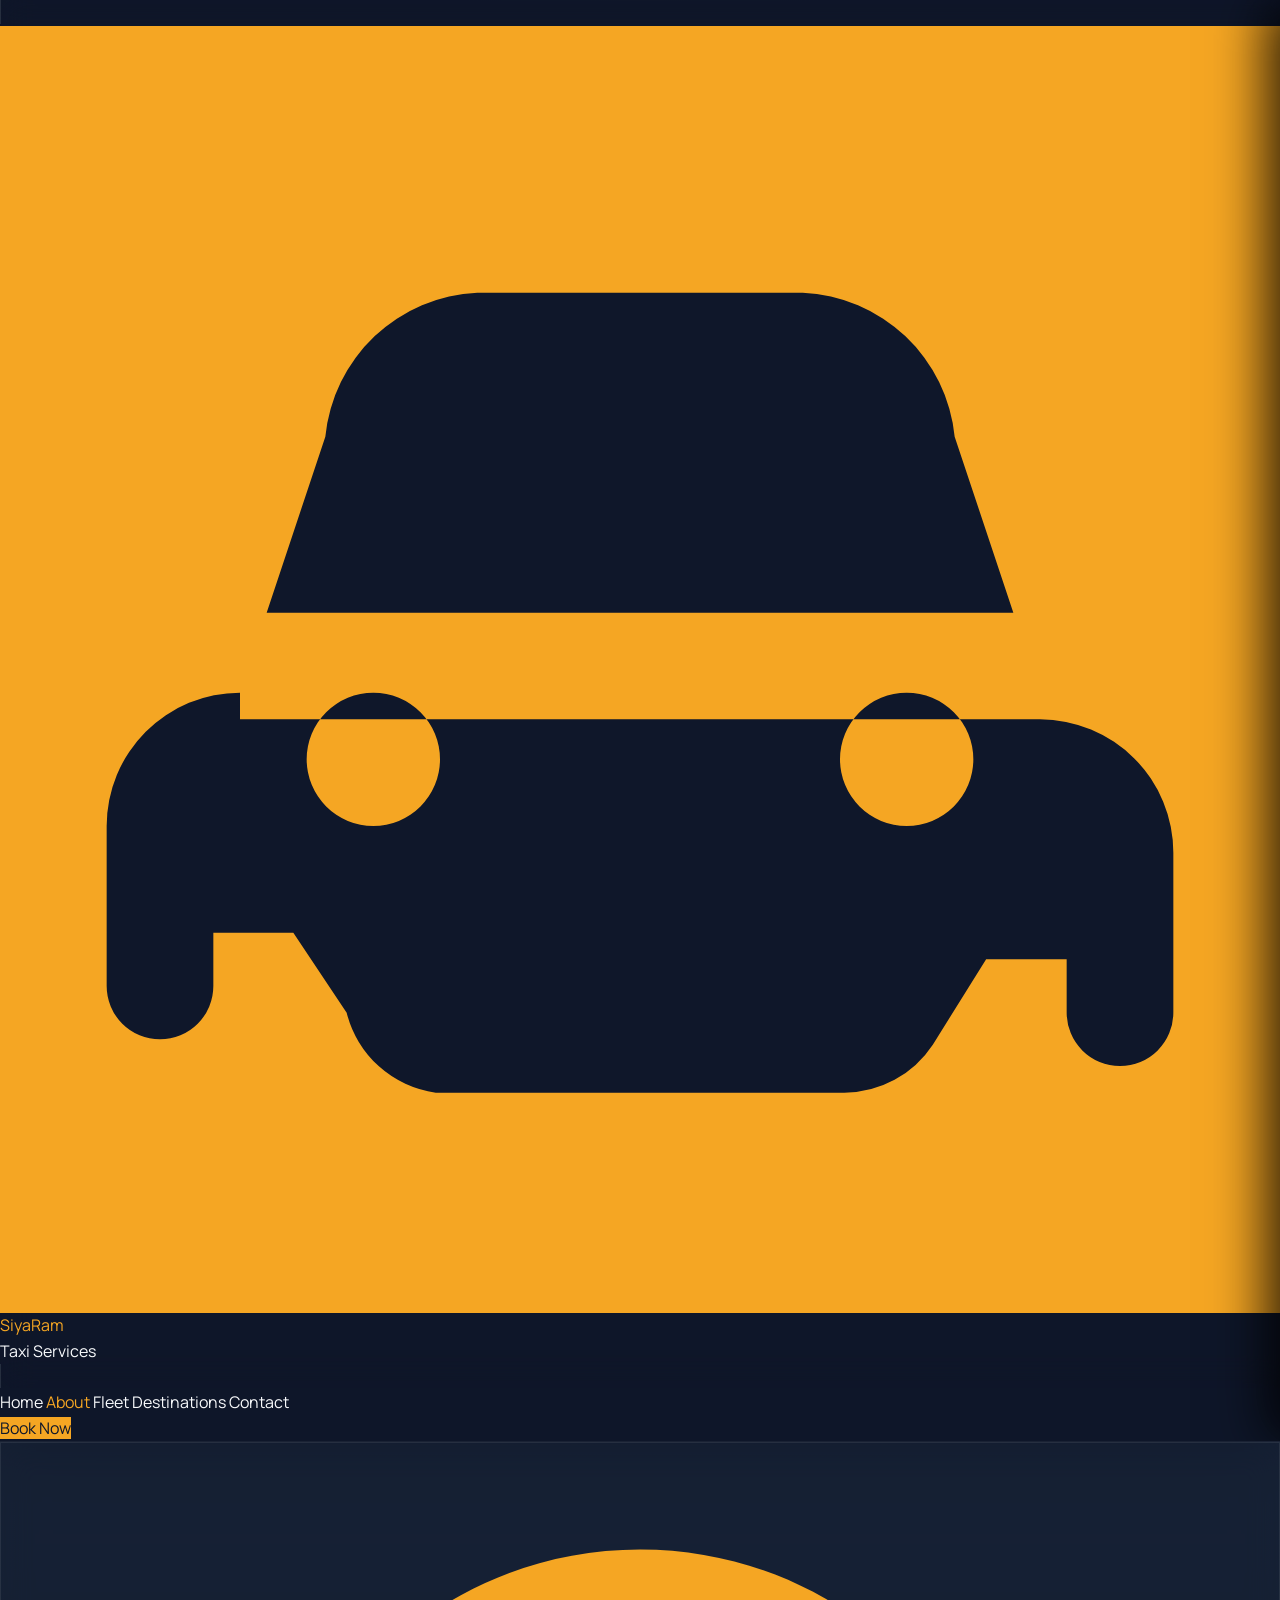
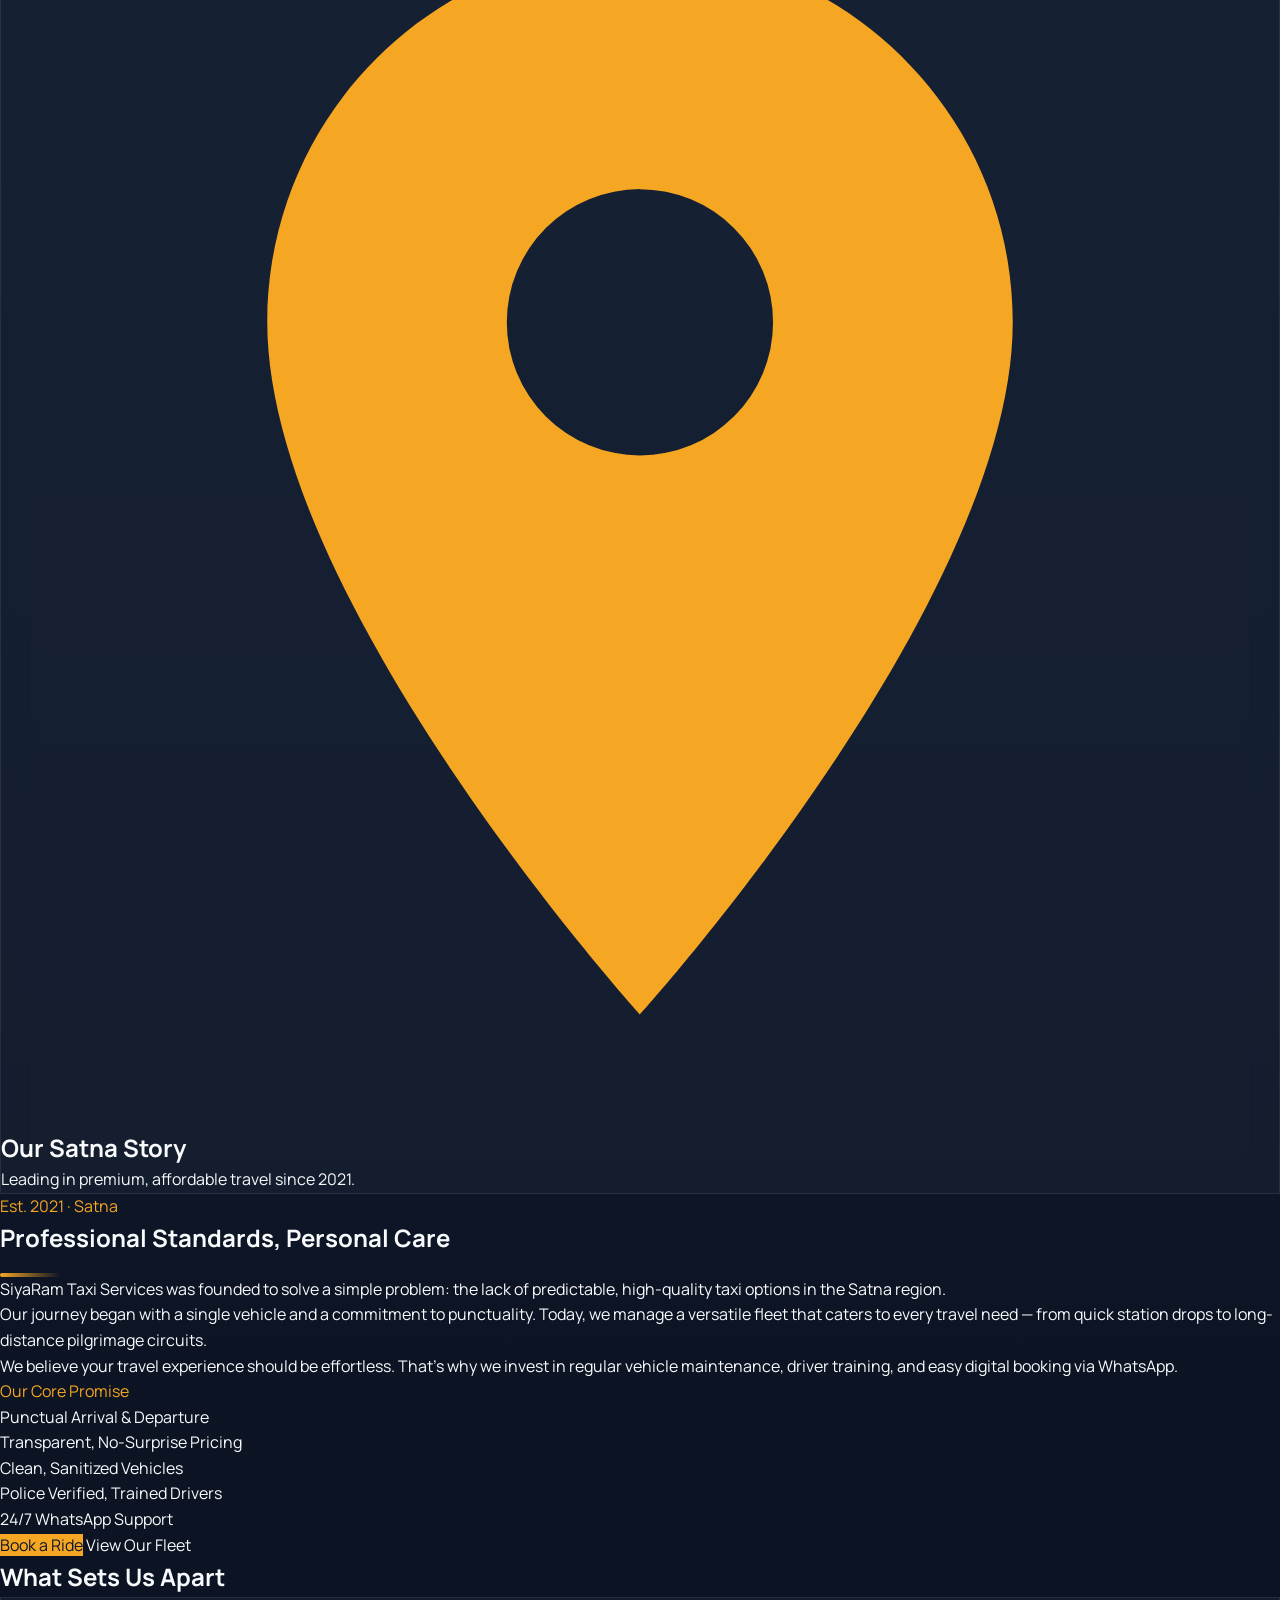
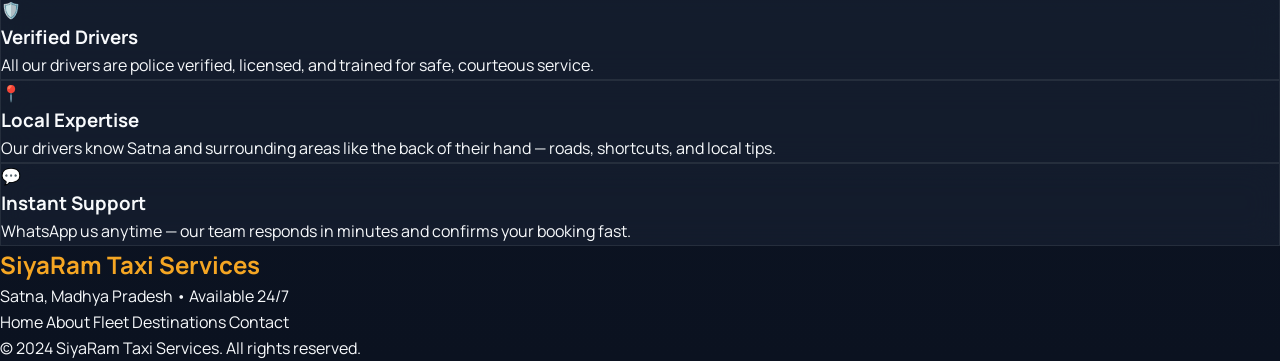
==== about.html @ 7bd914b7 "Update website" ====
<!DOCTYPE html>
<html lang="en">
<head>
  <meta charset="UTF-8">
  <meta name="viewport" content="width=device-width, initial-scale=1.0">
  <title>About Us | SiyaRam Taxi Services Satna</title>
  <meta name="description" content="Learn more about SiyaRam Taxi Services, providing premium and reliable road travel in Satna, MP since 2021.">

  <link rel="preconnect" href="https://fonts.googleapis.com">
  <link rel="preconnect" href="https://fonts.gstatic.com" crossorigin>
  <link href="https://fonts.googleapis.com/css2?family=Manrope:wght@400;500;600;700;800&family=Plus+Jakarta+Sans:wght@500;700;800&display=swap" rel="stylesheet">
  <link rel="stylesheet" href="https://unpkg.com/aos@2.3.4/dist/aos.css">
  <link rel="stylesheet" href="style.css">

  <script>
    window.tailwindConfig = {
      theme: {
        extend: {
          colors: { brand: '#F5A623', brandHover: '#E08B10', ink: '#0F172A', card: '#1E293B', mist: '#F8FAFC' },
          fontFamily: { heading: ['Plus Jakarta Sans', 'sans-serif'], body: ['Manrope', 'sans-serif'] }
        }
      }
    };
  </script>
  <script src="https://cdn.tailwindcss.com"></script>
  <script>tailwind.config = window.tailwindConfig;</script>
</head>
<body class="font-body selection:bg-brand selection:text-ink bg-ink text-mist">

  <!-- ═══ NAVBAR ═══ -->
  <header id="navbar" class="fixed inset-x-0 top-0 z-50 transition-all duration-300 nav-solid">
    <div class="mx-auto flex max-w-7xl items-center justify-between px-4 py-3 sm:px-6 lg:px-8">
      <a href="index.html" class="glass flex items-center gap-3 rounded-full px-4 py-2">
        <div class="flex h-9 w-9 items-center justify-center rounded-full bg-brand text-ink shadow-lg shadow-brand/30">
          <svg class="h-5 w-5" viewBox="0 0 24 24" fill="currentColor"><path d="M5 11h14l-1.1-3.3A3 3 0 0 0 15.05 5H8.95A3 3 0 0 0 6.1 7.7L5 11Zm-.5 1.5A2.5 2.5 0 0 0 2 15v3a1 1 0 1 0 2 0v-1h1.5l1 1.5A2 2 0 0 0 8.17 20h7.66a2 2 0 0 0 1.66-.9l1-1.6H20v1a1 1 0 1 0 2 0v-3a2.5 2.5 0 0 0-2.5-2.5h-15ZM7 15a1.25 1.25 0 1 1 0-2.5A1.25 1.25 0 0 1 7 15Zm10 0a1.25 1.25 0 1 1 0-2.5A1.25 1.25 0 0 1 17 15Z"/></svg>
        </div>
        <div>
          <p class="font-heading text-sm font-extrabold uppercase tracking-[0.24em] text-brand">SiyaRam</p>
          <p class="text-[10px] text-slate-300">Taxi Services</p>
        </div>
      </a>

      <nav class="hidden lg:flex flex-1 justify-center items-center gap-6 text-sm font-medium text-slate-200">
        <a href="index.html" class="transition hover:text-brand">Home</a>
        <a href="about.html" class="text-brand font-semibold">About</a>
        <a href="fleet.html" class="transition hover:text-brand">Fleet</a>
        <a href="destinations.html" class="transition hover:text-brand">Destinations</a>
        <a href="contact.html" class="transition hover:text-brand">Contact</a>
      </nav>

      <div class="hidden lg:flex shrink-0">
        <a href="https://api.whatsapp.com/send?phone=7999515625" target="_blank" rel="noreferrer" class="rounded-full bg-brand px-5 py-2.5 font-bold text-ink transition hover:scale-105 hover:bg-amber-400">Book Now</a>
      </div>

      <button id="menu-toggle" class="glass inline-flex h-11 w-11 items-center justify-center rounded-full text-mist lg:hidden" aria-label="Open menu">
        <svg class="h-5 w-5" viewBox="0 0 24 24" fill="none" stroke="currentColor" stroke-width="2"><path stroke-linecap="round" d="M4 7h16M4 12h16M4 17h16"/></svg>
      </button>
    </div>

    <div id="mobile-menu-backdrop" class="pointer-events-none fixed inset-0 z-40 bg-slate-950/60 opacity-0 transition-opacity duration-300"></div>
    <aside id="mobile-menu" class="glass fixed right-0 top-0 z-50 flex h-full w-4/5 max-w-xs flex-col translate-x-full border-l border-white/10 p-6 transition-transform duration-300 text-mist">
      <div class="mb-8 flex items-center justify-between">
        <p class="font-heading text-lg font-extrabold text-brand">SiyaRam Taxi</p>
        <button id="menu-close" class="rounded-full border border-white/10 p-2 text-slate-200 hover:bg-white/10 transition">
          <svg class="h-5 w-5" viewBox="0 0 24 24" fill="none" stroke="currentColor" stroke-width="2"><path stroke-linecap="round" d="M6 6l12 12M18 6L6 18"/></svg>
        </button>
      </div>
      <div class="flex flex-col flex-grow gap-1">
        <a class="mobile-link" href="index.html">Home</a>
        <a class="mobile-link" href="about.html">About</a>
        <a class="mobile-link" href="fleet.html">Fleet</a>
        <a class="mobile-link" href="destinations.html">Destinations</a>
        <a class="mobile-link" href="contact.html">Contact</a>
      </div>
      <a href="contact.html" class="mt-6 block w-full rounded-full bg-brand py-4 text-center font-bold text-ink hover:bg-amber-400 transition">Book Your Ride</a>
    </aside>
  </header>

  <main class="pt-20 sm:pt-24 min-h-screen">

    <!-- ═══ ABOUT HERO ═══ -->
    <section class="mx-auto max-w-7xl px-5 py-12 sm:py-20 sm:px-6 lg:px-8">
      <div class="grid items-center gap-10 sm:gap-16 lg:gap-20 lg:grid-cols-2">

        <div data-aos="fade-right">
          <div class="glass relative rounded-2xl sm:rounded-[3rem] p-3 sm:p-4">
            <div class="rounded-xl sm:rounded-[2.5rem] overflow-hidden bg-slate-800/50 aspect-[4/3] relative">
              <img
                src="https://images.unsplash.com/photo-1449965408869-eaa3f722e40d?auto=format&fit=crop&q=80&w=1200"
                alt="SiyaRam Taxi driver on the road"
                class="absolute inset-0 h-full w-full object-cover"
                onerror="this.style.display='none'"
              >
              <div class="absolute inset-0 bg-gradient-to-t from-slate-900/80 via-slate-900/30 to-transparent"></div>
              <div class="absolute bottom-0 left-0 right-0 p-6 sm:p-10">
                <div class="mb-4 inline-flex h-12 w-12 sm:h-16 sm:w-16 items-center justify-center rounded-2xl bg-brand/20 text-brand backdrop-blur-sm border border-brand/30">
                  <svg class="h-6 w-6 sm:h-9 sm:w-9" fill="currentColor" viewBox="0 0 24 24"><path d="M12 2C8.13 2 5 5.13 5 9c0 5.25 7 13 7 13s7-7.75 7-13c0-3.87-3.13-7-7-7zm0 9.5a2.5 2.5 0 1 1 0-5 2.5 2.5 0 0 1 0 5z"/></svg>
                </div>
                <h1 class="font-heading text-2xl sm:text-3xl font-extrabold text-white mb-2">Our Satna Story</h1>
                <p class="text-slate-300 text-sm sm:text-base">Leading in premium, affordable travel since 2021.</p>
              </div>
            </div>
          </div>
        </div>

        <div data-aos="fade-left">
          <p class="text-brand font-bold uppercase tracking-[0.3em] text-xs mb-3">Est. 2021 · Satna</p>
          <h2 class="section-title font-heading text-2xl sm:text-4xl lg:text-5xl font-extrabold leading-tight text-mist">Professional Standards, Personal Care</h2>
          <div class="mt-5 sm:mt-8 space-y-4 text-slate-300 text-sm sm:text-base leading-relaxed">
            <p>SiyaRam Taxi Services was founded to solve a simple problem: the lack of predictable, high-quality taxi options in the Satna region.</p>
            <p>Our journey began with a single vehicle and a commitment to punctuality. Today, we manage a versatile fleet that caters to every travel need — from quick station drops to long-distance pilgrimage circuits.</p>
            <p>We believe your travel experience should be effortless. That's why we invest in regular vehicle maintenance, driver training, and easy digital booking via WhatsApp.</p>
          </div>
          <div class="mt-8 sm:mt-10 p-5 sm:p-8 rounded-2xl sm:rounded-[2rem] bg-slate-800/60 border border-white/5">
            <p class="text-brand font-bold uppercase tracking-widest text-xs sm:text-sm mb-4">Our Core Promise</p>
            <ul class="space-y-3 text-sm sm:text-base">
              <li class="flex items-center gap-3"><span class="h-2 w-2 rounded-full bg-brand shrink-0"></span> Punctual Arrival &amp; Departure</li>
              <li class="flex items-center gap-3"><span class="h-2 w-2 rounded-full bg-brand shrink-0"></span> Transparent, No-Surprise Pricing</li>
              <li class="flex items-center gap-3"><span class="h-2 w-2 rounded-full bg-brand shrink-0"></span> Clean, Sanitized Vehicles</li>
              <li class="flex items-center gap-3"><span class="h-2 w-2 rounded-full bg-brand shrink-0"></span> Police Verified, Trained Drivers</li>
              <li class="flex items-center gap-3"><span class="h-2 w-2 rounded-full bg-brand shrink-0"></span> 24/7 WhatsApp Support</li>
            </ul>
          </div>
          <div class="mt-8 flex flex-col sm:flex-row gap-3">
            <a href="contact.html" class="inline-flex items-center justify-center rounded-full bg-brand px-8 py-4 font-bold text-ink transition hover:scale-105 hover:bg-amber-400">Book a Ride</a>
            <a href="fleet.html" class="inline-flex items-center justify-center rounded-full border border-white/20 bg-white/5 px-8 py-4 font-bold text-mist transition hover:bg-white/10">View Our Fleet</a>
          </div>
        </div>

      </div>
    </section>

    <!-- ═══ VALUES ═══ -->
    <section class="mx-auto max-w-7xl px-5 py-10 sm:py-16 sm:px-6 lg:px-8 border-t border-white/5">
      <div class="text-center mb-10 sm:mb-14" data-aos="fade-up">
        <h2 class="font-heading text-2xl sm:text-4xl font-extrabold text-mist">What Sets Us Apart</h2>
      </div>
      <div class="grid gap-5 sm:gap-8 sm:grid-cols-2 lg:grid-cols-3">
        <div class="glass p-6 sm:p-8 rounded-2xl border border-white/5 hover-glow" data-aos="fade-up">
          <div class="text-3xl mb-4">🛡️</div>
          <h3 class="text-lg sm:text-xl font-bold text-mist mb-2">Verified Drivers</h3>
          <p class="text-slate-400 text-sm sm:text-base leading-relaxed">All our drivers are police verified, licensed, and trained for safe, courteous service.</p>
        </div>
        <div class="glass p-6 sm:p-8 rounded-2xl border border-white/5 hover-glow" data-aos="fade-up" data-aos-delay="100">
          <div class="text-3xl mb-4">📍</div>
          <h3 class="text-lg sm:text-xl font-bold text-mist mb-2">Local Expertise</h3>
          <p class="text-slate-400 text-sm sm:text-base leading-relaxed">Our drivers know Satna and surrounding areas like the back of their hand — roads, shortcuts, and local tips.</p>
        </div>
        <div class="glass p-6 sm:p-8 rounded-2xl border border-white/5 hover-glow" data-aos="fade-up" data-aos-delay="200">
          <div class="text-3xl mb-4">💬</div>
          <h3 class="text-lg sm:text-xl font-bold text-mist mb-2">Instant Support</h3>
          <p class="text-slate-400 text-sm sm:text-base leading-relaxed">WhatsApp us anytime — our team responds in minutes and confirms your booking fast.</p>
        </div>
      </div>
    </section>

  </main>

  <footer class="border-t border-white/5 bg-slate-950/80 py-10 sm:py-16 text-center px-5">
    <h2 class="font-heading text-xl sm:text-2xl font-extrabold text-brand mb-3">SiyaRam Taxi Services</h2>
    <p class="text-slate-500 text-xs sm:text-sm mb-6">Satna, Madhya Pradesh &bull; Available 24/7</p>
    <div class="flex flex-wrap justify-center gap-5 sm:gap-8 text-sm mb-6">
      <a href="index.html" class="text-slate-400 hover:text-white transition">Home</a>
      <a href="about.html" class="text-slate-400 hover:text-white transition">About</a>
      <a href="fleet.html" class="text-slate-400 hover:text-white transition">Fleet</a>
      <a href="destinations.html" class="text-slate-400 hover:text-white transition">Destinations</a>
      <a href="contact.html" class="text-slate-400 hover:text-white transition">Contact</a>
    </div>
    <p class="text-slate-600 text-xs">&copy; 2024 SiyaRam Taxi Services. All rights reserved.</p>
  </footer>

  <script src="https://unpkg.com/aos@2.3.4/dist/aos.js"></script>
  <script src="script.js"></script>
</body>
</html>
---- style.css ----
/*============================================================
  SiyaRam Taxi Services – Modern Premium Design System
  ✦ Glassmorphism · Gradients · Micro-animations
  ✦ Fully responsive: 1024 / 768 / 480 breakpoints
============================================================*/

/* ── Design Tokens ─────────────────────────────────────── */
:root {
  --brand: #f5a623;
  --brand-hover: #e08b10;
  --brand-glow: rgba(245, 166, 35, 0.25);
  --ink: #0f172a;
  --ink-light: #1e293b;
  --mist: #f8fafc;
  --slate-200: #e2e8f0;
  --slate-300: #cbd5e1;
  --slate-400: #94a3b8;
  --slate-500: #64748b;
  --slate-600: #475569;
  --slate-800: #1e293b;
  --slate-900: #0f172a;
  --slate-950: #020617;
  --emerald-400: #34d399;
  --emerald-500: #10b981;
  --font-heading: 'Plus Jakarta Sans', 'Inter', sans-serif;
  --font-body: 'Manrope', 'Inter', sans-serif;
  --radius-sm: 1rem;
  --radius-md: 1.5rem;
  --radius-lg: 2rem;
  --radius-xl: 2.5rem;
  --radius-2xl: 3rem;
  --radius-full: 9999px;
  --shadow-glow: 0 18px 45px rgba(245, 166, 35, 0.24);
  --transition: 0.3s cubic-bezier(0.4, 0, 0.2, 1);
}

/* ── Global Reset ──────────────────────────────────────── */
*, *::before, *::after { box-sizing: border-box; margin: 0; padding: 0; }

html { scroll-behavior: smooth; }

body {
  font-family: var(--font-body);
  background: var(--ink);
  background: radial-gradient(circle at top, rgba(245,166,35,.08), transparent 25%),
              linear-gradient(180deg, #0f172a 0%, #111c31 40%, #0b1220 100%);
  color: var(--mist);
  overflow-x: hidden;
  width: 100%;
  line-height: 1.6;
  -webkit-font-smoothing: antialiased;
  -moz-osx-font-smoothing: grayscale;
}

a { text-decoration: none; color: inherit; }
img { max-width: 100%; height: auto; }

/* ── Selection ─────────────────────────────────────────── */
::selection { background: var(--brand); color: var(--ink); }

/* ── Scrollbar ─────────────────────────────────────────── */
::-webkit-scrollbar { width: 8px; }
::-webkit-scrollbar-track { background: var(--ink); }
::-webkit-scrollbar-thumb { background: var(--ink-light); border-radius: 4px; }
::-webkit-scrollbar-thumb:hover { background: #334155; }

/* ── Glass Utility ─────────────────────────────────────── */
.glass {
  background: rgba(30, 41, 59, 0.45);
  backdrop-filter: blur(16px);
  -webkit-backdrop-filter: blur(16px);
  border: 1px solid rgba(255, 255, 255, 0.08);
}

/* ── Navbar ────────────────────────────────────────────── */
.nav-solid {
  background: rgba(15, 23, 42, 0.95) !important;
  box-shadow: 0 10px 40px -10px rgba(2, 6, 23, 0.6);
  backdrop-filter: blur(20px);
  border-bottom: 1px solid rgba(255,255,255,0.05);
}

/* ── Road SVG Overlay (Hero) ───────────────────────────── */
.road-overlay {
  position: absolute;
  inset: 0;
  opacity: 0.12;
  background: url("data:image/svg+xml,%3Csvg xmlns='http://www.w3.org/2000/svg' viewBox='0 0 1440 900'%3E%3Cpath d='M580 0h280l240 900H340L580 0Z' fill='%231e293b'/%3E%3Cpath d='M705 0h30v70h-30Zm0 120h30v70h-30Zm0 120h30v70h-30Zm0 120h30v70h-30Zm0 120h30v70h-30Zm0 120h30v70h-30Zm0 120h30v70h-30Z' fill='%23f5a623' fill-opacity='0.6'/%3E%3C/svg%3E");
  background-size: cover;
  background-position: center;
  pointer-events: none;
  z-index: 0;
}

/* ── Section Title Underline ───────────────────────────── */
.section-title::after {
  content: '';
  display: block;
  width: 60px;
  height: 4px;
  margin-top: 15px;
  border-radius: var(--radius-full);
  background: linear-gradient(90deg, var(--brand), transparent);
}

/* ── Hover Glow Card Effect ────────────────────────────── */
.hover-glow {
  transition: all 0.4s cubic-bezier(0.4, 0, 0.2, 1);
}
.hover-glow:hover {
  transform: translateY(-8px);
  box-shadow: 0 20px 40px -10px rgba(245, 166, 35, 0.15);
  border-color: rgba(245, 166, 35, 0.3);
}

/* ── Typewriter Cursor ─────────────────────────────────── */
.type-cursor::after {
  content: '';
  display: inline-block;
  width: 3px;
  height: 1em;
  margin-left: 6px;
  background-color: var(--brand);
  animation: blink 1s step-end infinite;
  vertical-align: middle;
}
@keyframes blink { from, to { opacity: 1; } 50% { opacity: 0; } }

/* ── Car SVG ───────────────────────────────────────────── */
.car-svg { filter: drop-shadow(0 20px 30px rgba(0,0,0,0.5)); }
.car-body { fill: var(--brand); }

/* ── Form – Floating Labels ───────────────────────────── */
.floating-label input:focus + label,
.floating-label input:not(:placeholder-shown) + label,
.floating-label textarea:focus + label,
.floating-label textarea:not(:placeholder-shown) + label {
  transform: translateY(-1.6rem) scale(.9);
  color: var(--brand);
}
.floating-label label {
  transition: all var(--transition);
  transform-origin: left;
}

/* ── Utility Overrides (Tailwind compat) ───────────────── */
.bg-brand { background-color: var(--brand) !important; }
.text-brand { color: var(--brand) !important; }
.border-brand { border-color: var(--brand) !important; }
.text-ink { color: var(--ink) !important; }

/* ── Mobile Menu ───────────────────────────────────────── */
#mobile-menu {
  position: fixed !important;
  top: 0 !important;
  right: 0 !important;
  bottom: 0 !important;
  z-index: 100 !important;
  background: var(--ink) !important;
  backdrop-filter: blur(20px);
  box-shadow: -15px 0 50px rgba(0, 0, 0, 0.8);
  overflow-y: auto;
  display: flex;
  flex-direction: column;
  width: 80%;
  max-width: 20rem;
  transform: translateX(100%);
  transition: transform 0.3s cubic-bezier(0.4, 0, 0.2, 1) !important;
}

#menu-toggle {
  background: var(--brand) !important;
  color: var(--ink) !important;
  box-shadow: 0 4px 15px var(--brand-glow) !important;
  border: none !important;
  align-items: center;
  justify-content: center;
}

@media (min-width: 1024px) {
  #menu-toggle {
    display: none !important;
  }
}

.mobile-link {
  transition: all var(--transition);
  padding: 1.25rem 1.25rem;
  margin: 0;
  border-bottom: 1px solid rgba(255, 255, 255, 0.05);
  font-size: 1.125rem;
  font-weight: 700 !important;
  color: var(--mist) !important;
  display: block !important;
  text-decoration: none;
}
.mobile-link:hover,
.mobile-link:active {
  background: rgba(245, 166, 35, 0.1) !important;
  color: var(--brand) !important;
  padding-left: 1.75rem;
}

#mobile-menu:not(.translate-x-full) {
  transform: translateX(0) !important;
}

#mobile-menu-backdrop {
  background: rgba(2, 6, 23, 0.9) !important;
  backdrop-filter: blur(4px);
  z-index: 90 !important;
}

/* ── Pulse Dot Animation ───────────────────────────────── */
@keyframes pulse-dot {
  0%, 100% { opacity: 0.75; transform: scale(1); }
  50% { opacity: 0; transform: scale(2.2); }
}

/* ── Scroll Arrow ──────────────────────────────────────── */
.scroll-arrow { transition: opacity var(--transition); }

/*============================================================
  RESPONSIVE – MOBILE-FIRST FIXES
  Fixes text overflow, padding, typography, layout
============================================================*/

/* ── Tablet & Small Desktop (≤ 1024px) ─────────────────── */
@media (max-width: 1024px) {
  .hero-grid-gap { gap: 2rem !important; }
  .scroll-arrow { display: none !important; }
  #home {
    padding-bottom: 3rem !important;
    height: auto !important;
    min-height: auto !important;
  }
}

/* ── Tablet (≤ 768px) ──────────────────────────────────── */
@media (max-width: 768px) {
  /* ✦ Global text sizing */
  h1 { font-size: 2rem !important; line-height: 1.2 !important; }
  h2 { font-size: 1.75rem !important; line-height: 1.3 !important; }
  h3 { font-size: 1.35rem !important; }

  /* ✦ Hero section */
  .hero-title {
    font-size: 2rem !important;
    line-height: 1.2 !important;
    word-break: break-word;
    overflow-wrap: break-word;
  }

  /* ✦ Fix content overflow */
  section, main, .mx-auto {
    max-width: 100vw !important;
    overflow-x: hidden;
  }

  /* ✦ Stats cards */
  .stats-card {
    padding: 1.5rem 0.75rem !important;
  }
  .stats-card .text-4xl,
  .stats-card .sm\:text-5xl {
    font-size: 1.75rem !important;
    line-height: 2rem !important;
  }

  /* ✦ Section spacing */
  .section-padding {
    padding-top: 3rem !important;
    padding-bottom: 3rem !important;
  }

  /* ✦ Glass panels padding */
  .glass-p-mobile {
    padding: 1.25rem !important;
  }

  /* ✦ Border radius on small screens */
  .rounded-mobile {
    border-radius: var(--radius-lg) !important;
  }

  /* ✦ Prevent horizontal scroll on all containers */
  .max-w-7xl, .max-w-3xl, .max-w-xl, .max-w-2xl {
    max-width: 100% !important;
    padding-left: 1rem !important;
    padding-right: 1rem !important;
  }
}

/* ── Phone (≤ 480px) ───────────────────────────────────── */
@media (max-width: 480px) {
  /* ✦ Smaller headings */
  h1 { font-size: 1.65rem !important; }
  h2 { font-size: 1.5rem !important; }
  h3 { font-size: 1.2rem !important; }

  .hero-title {
    font-size: 1.65rem !important;
    min-height: auto !important;
  }

  /* ✦ Stats */
  .stats-card .text-4xl {
    font-size: 1.5rem !important;
    line-height: 1.8rem !important;
  }
  .stats-card .text-sm {
    font-size: 0.65rem !important;
  }

  /* ✦ Small padding on glass */
  .glass-p-mobile {
    padding: 1rem !important;
  }

  /* ✦ Rounded corners on small */
  .rounded-\[3rem\],
  .rounded-\[3\.5rem\],
  .rounded-\[2\.5rem\],
  .rounded-\[2rem\] {
    border-radius: var(--radius-md) !important;
  }
}

/* ── Ultra-small phone (≤ 360px) ───────────────────────── */
@media (max-width: 360px) {
  h1 { font-size: 1.4rem !important; }
  h2 { font-size: 1.3rem !important; }

  .hero-title {
    font-size: 1.4rem !important;
  }
}

/*============================================================
  ✦ CRITICAL MOBILE OVERFLOW FIX
  Prevents ANY content from going beyond the viewport
============================================================*/
html, body {
  overflow-x: hidden;
  max-width: 100vw;
}

/* Ensure all top-level containers don't overflow */
main, header, footer, section {
  max-width: 100vw;
  overflow-x: hidden;
}

/* Fix for Tailwind px-* classes that can cause overflow on small screens */
@media (max-width: 640px) {
  .px-4 { padding-left: 1rem !important; padding-right: 1rem !important; }
  .px-6 { padding-left: 1rem !important; padding-right: 1rem !important; }
  .px-8 { padding-left: 1rem !important; padding-right: 1rem !important; }
  .px-10 { padding-left: 1.5rem !important; padding-right: 1.5rem !important; }

  /* Fix flex items that may overflow */
  .flex-wrap { flex-wrap: wrap !important; }
  .flex-col { flex-direction: column !important; }

  /* Fix gap on small screens */
  .gap-4 { gap: 0.75rem !important; }
  .gap-6 { gap: 1rem !important; }
  .gap-8 { gap: 1rem !important; }
  .gap-10 { gap: 1.25rem !important; }
  .gap-16 { gap: 1.5rem !important; }
  .gap-20 { gap: 2rem !important; }

  /* Fix padding */
  .p-8 { padding: 1.25rem !important; }
  .p-10 { padding: 1.25rem !important; }
  .p-12 { padding: 1.5rem !important; }
  .lg\:p-20 { padding: 1.5rem !important; }

  /* Fix margin */
  .mx-4 { margin-left: 0.75rem !important; margin-right: 0.75rem !important; }
  .mt-24 { margin-top: 3rem !important; }
  .mt-20 { margin-top: 2rem !important; }
  .mb-20 { margin-bottom: 2rem !important; }
  .mb-16 { margin-bottom: 2rem !important; }

  /* Fix text sizing */
  .text-xl { font-size: 1rem !important; }
  .text-lg { font-size: 0.95rem !important; }
  .text-2xl { font-size: 1.25rem !important; }
  .text-3xl { font-size: 1.5rem !important; }

  .sm\:text-5xl,
  .sm\:text-6xl,
  .xl\:text-7xl {
    font-size: 1.65rem !important;
    line-height: 1.2 !important;
  }

  /* Fix the "Reliable · Safe · Affordable" tagline */
  .tracking-widest {
    letter-spacing: 0.05em !important;
    flex-wrap: wrap !important;
  }

  /* CTA buttons full width on mobile */
  .sm\:w-auto {
    width: 100% !important;
  }

  /* Footer */
  footer { padding: 3rem 1rem !important; }
  footer .flex-wrap { gap: 1.25rem !important; }

  /* Sections with py-24 */
  .py-24 { padding-top: 3rem !important; padding-bottom: 3rem !important; }
  .py-20 { padding-top: 2.5rem !important; padding-bottom: 2.5rem !important; }

  /* Grid adjustments */
  .grid-cols-2 { grid-template-columns: 1fr 1fr !important; }
  .md\:grid-cols-2 { grid-template-columns: 1fr !important; }
  .md\:grid-cols-4 { grid-template-columns: repeat(2, 1fr) !important; }
  .lg\:grid-cols-3 { grid-template-columns: 1fr !important; }
  .lg\:grid-cols-2 { grid-template-columns: 1fr !important; }
  .lg\:grid-cols-\[1fr_2\.2fr\] { grid-template-columns: 1fr !important; }
  .lg\:grid-cols-\[1\.1fr_0\.9fr\] { grid-template-columns: 1fr !important; }

  /* Booking section process steps */
  .space-y-8 > * + * { margin-top: 1.5rem !important; }
  .space-y-6 > * + * { margin-top: 1rem !important; }
  .space-y-4 > * + * { margin-top: 0.75rem !important; }

  /* CTA Banner */
  .lg\:text-6xl { font-size: 1.65rem !important; line-height: 1.3 !important; }
  .lg\:text-2xl { font-size: 1.1rem !important; }

  /* Testimonial quote badge */
  .-top-6 { top: -0.75rem !important; }
  .left-10 { left: 1.25rem !important; }
}

/* ── Small Phone specifically for tagline fix ──────────── */
@media (max-width: 420px) {
  /* Make the tagline stack vertically */
  .tracking-widest.flex {
    flex-direction: column !important;
    align-items: flex-start !important;
    gap: 0.25rem !important;
  }
  .tracking-widest.flex .h-1 {
    display: none !important;
  }
}

/*============================================================
  ✦ PREMIUM MICRO-ANIMATIONS
============================================================*/

/* Fade-in on scroll (backup for AOS) */
@keyframes fadeInUp {
  from { opacity: 0; transform: translateY(30px); }
  to { opacity: 1; transform: translateY(0); }
}

/* Subtle float for hero card */
@keyframes float {
  0%, 100% { transform: translateY(0px); }
  50% { transform: translateY(-10px); }
}

/* Shimmer effect for brand elements */
@keyframes shimmer {
  0% { background-position: -200% center; }
  100% { background-position: 200% center; }
}

/* Card hover lift */
.glass {
  transition: transform var(--transition), box-shadow var(--transition), border-color var(--transition);
}

@media (hover: hover) {
  .glass:hover {
    transform: translateY(-3px);
    box-shadow: 0 12px 30px -8px rgba(0, 0, 0, 0.3);
  }
}

/* Button press effect */
a[class*="rounded-full"][class*="bg-brand"]:active {
  transform: scale(0.97) !important;
}

/* Smooth link hover */
a {
  transition: color var(--transition), background var(--transition), transform 0.15s ease;
}

/*============================================================
  ✦ PAGE-SPECIFIC FIXES
============================================================*/

/* Fleet page - card images */
@media (max-width: 640px) {
  .swiper { padding-bottom: 2rem !important; }
  .swiper-slide { width: 85vw !important; }
}

/* Contact form responsive */
@media (max-width: 640px) {
  form input,
  form textarea,
  form select {
    font-size: 16px !important; /* Prevents iOS zoom */
  }
}

/* About / Destinations page cards */
@media (max-width: 640px) {
  .grid.gap-8 {
    gap: 1rem !important;
  }
}

/*============================================================
  ✦ ENHANCED VISUAL POLISH
============================================================*/

/* Gradient text for headings (optional class) */
.gradient-text {
  background: linear-gradient(135deg, var(--brand), #ff6b6b);
  -webkit-background-clip: text;
  -webkit-text-fill-color: transparent;
  background-clip: text;
}

/* Glow border on focus */
input:focus, textarea:focus, select:focus {
  outline: none;
  box-shadow: 0 0 0 3px var(--brand-glow);
}

/* Smooth page transitions */
main {
  animation: fadeInUp 0.6s ease-out;
}
/* Mobile & smooth scrolling fixes */
html { scroll-behavior: smooth; }
@media (max-width: 768px) {
  .glass { transition: none !important; }
  .section-title { margin-top: 0.5rem !important; margin-bottom: 0.5rem !important; }
  .stats-card { padding: 1rem 0.5rem !important; }
  .pt-24, .py-24, .py-20 { padding-top: 2rem !important; padding-bottom: 2rem !important; }
}
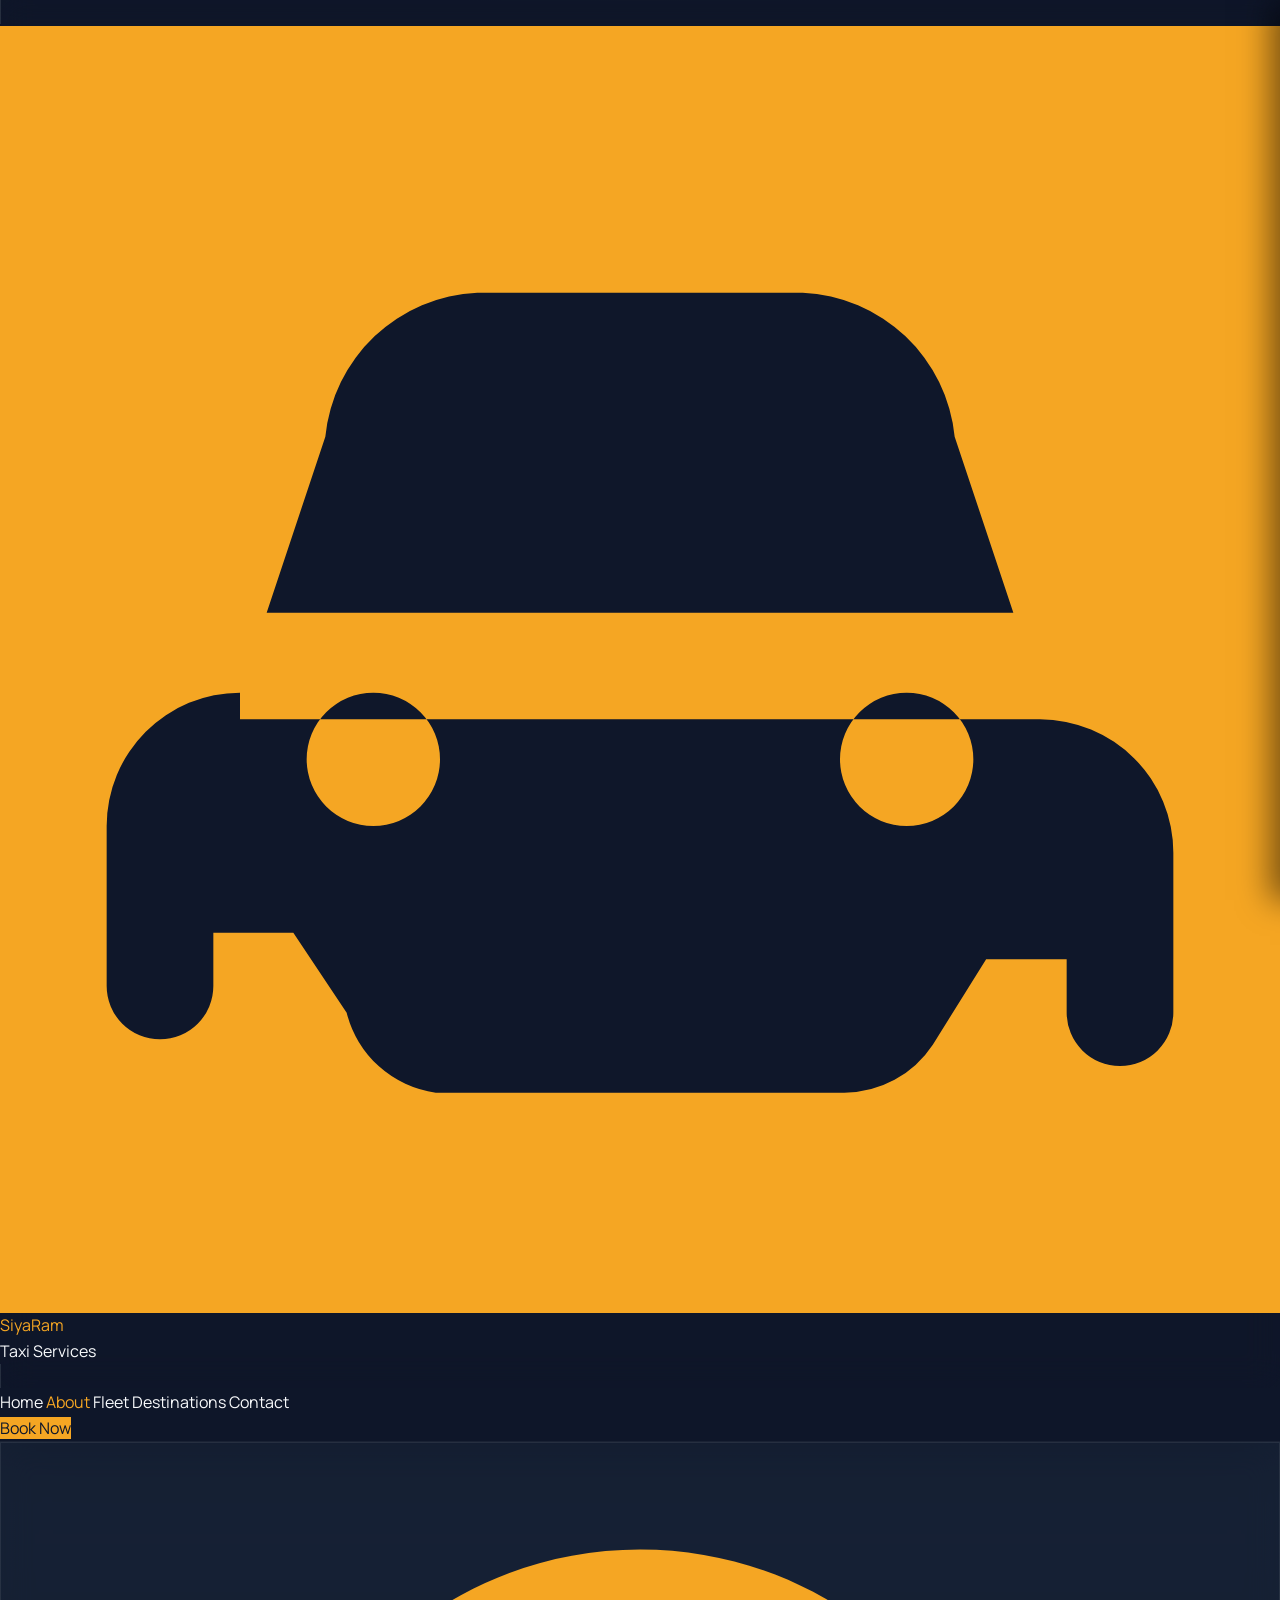
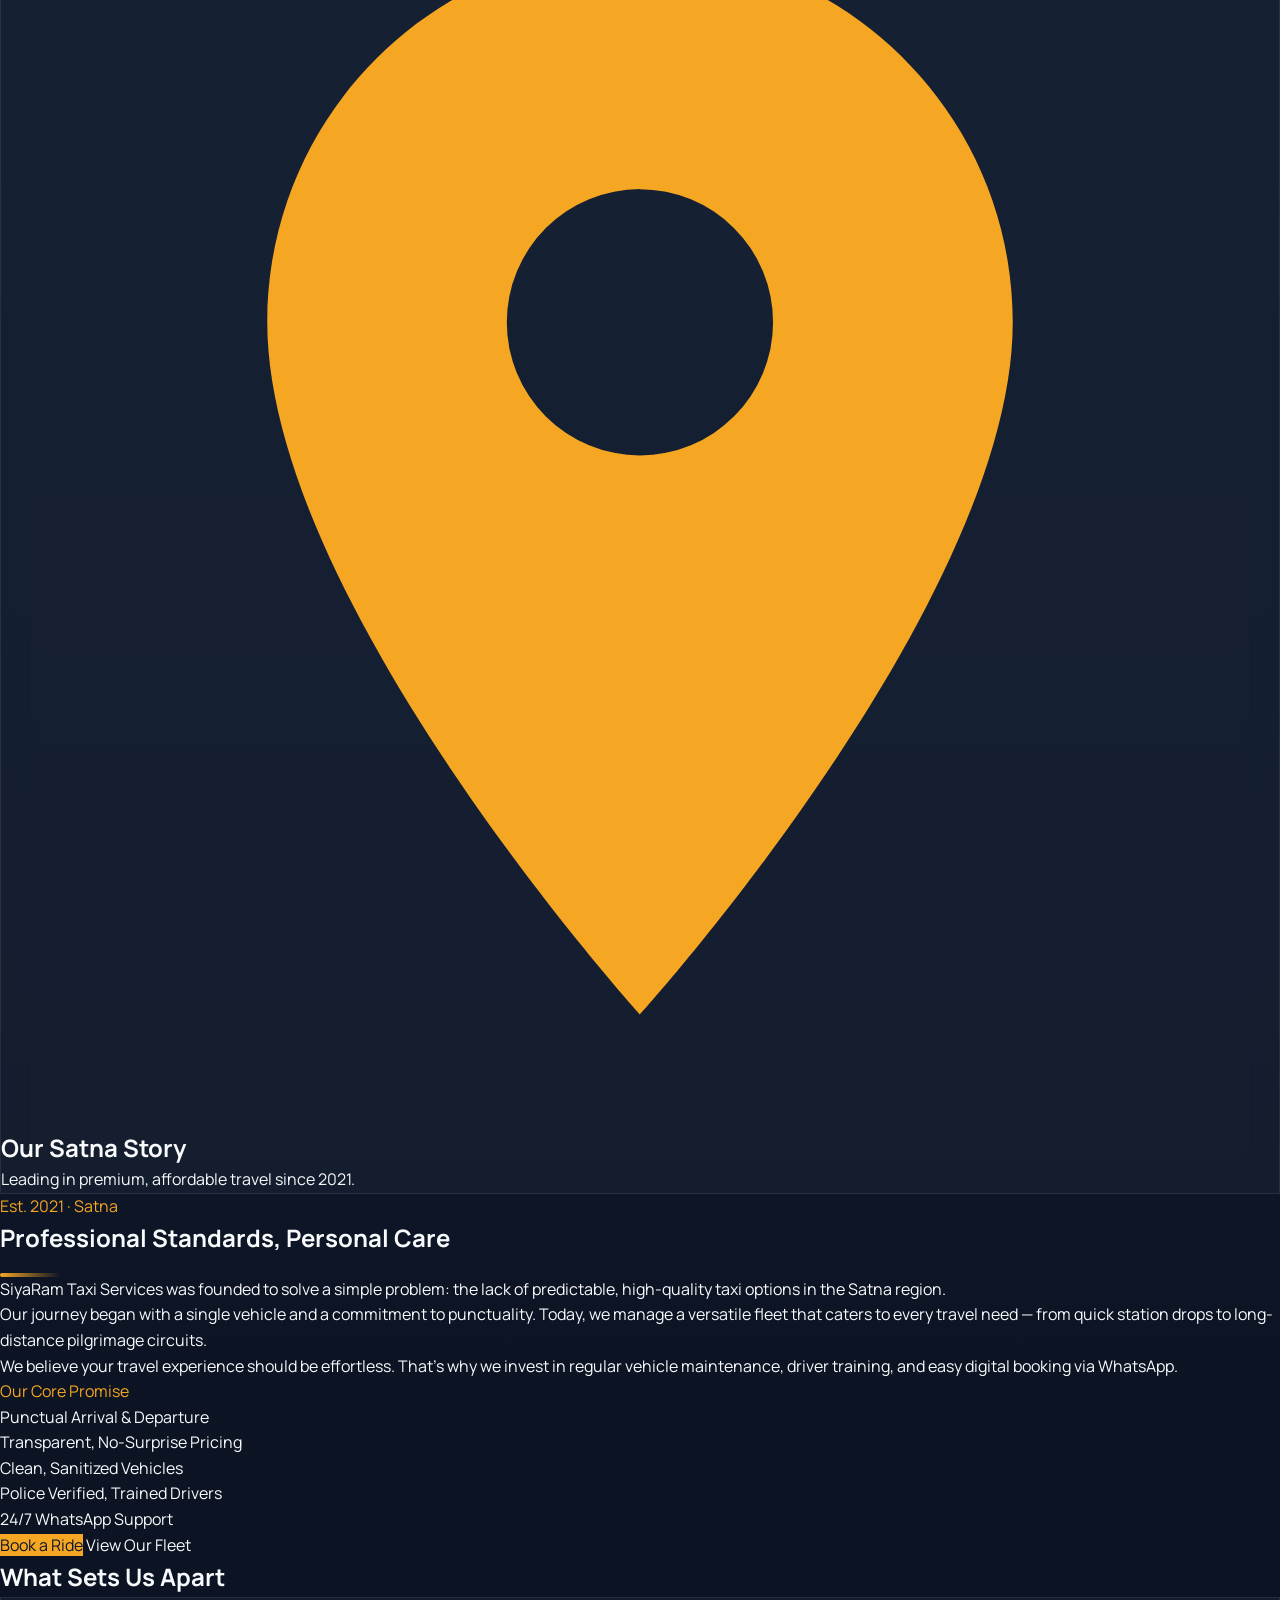
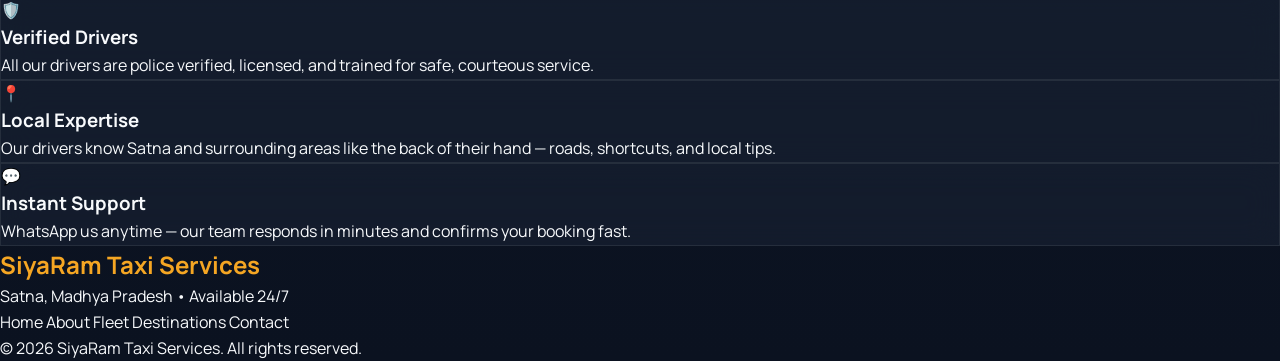
==== commit ff4a8d4b: "Update phone number" ====
--- a/about.html
+++ b/about.html
@@ -49,7 +49,7 @@
       </nav>
 
       <div class="hidden lg:flex shrink-0">
-        <a href="https://api.whatsapp.com/send?phone=7999515625" target="_blank" rel="noreferrer" class="rounded-full bg-brand px-5 py-2.5 font-bold text-ink transition hover:scale-105 hover:bg-amber-400">Book Now</a>
+        <a href="https://api.whatsapp.com/send?phone=9174753164" target="_blank" rel="noreferrer" class="rounded-full bg-brand px-5 py-2.5 font-bold text-ink transition hover:scale-105 hover:bg-amber-400">Book Now</a>
       </div>
 
       <button id="menu-toggle" class="glass inline-flex h-11 w-11 items-center justify-center rounded-full text-mist lg:hidden" aria-label="Open menu">
@@ -166,7 +166,7 @@
       <a href="destinations.html" class="text-slate-400 hover:text-white transition">Destinations</a>
       <a href="contact.html" class="text-slate-400 hover:text-white transition">Contact</a>
     </div>
-    <p class="text-slate-600 text-xs">&copy; 2024 SiyaRam Taxi Services. All rights reserved.</p>
+    <p class="text-slate-600 text-xs">&copy; 2026 SiyaRam Taxi Services. All rights reserved.</p>
   </footer>
 
   <script src="https://unpkg.com/aos@2.3.4/dist/aos.js"></script>
--- a/style.css
+++ b/style.css
@@ -183,22 +183,46 @@
   }
 }
 
+#mobile-menu {
+  background: linear-gradient(145deg, rgba(30, 41, 59, 0.95), rgba(15, 23, 42, 0.98)) !important;
+  box-shadow: -10px 0 30px rgba(0, 0, 0, 0.5) !important;
+  border-left: 1px solid rgba(255, 255, 255, 0.1) !important;
+  height: 100dvh !important;
+}
+
 .mobile-link {
-  transition: all var(--transition);
-  padding: 1.25rem 1.25rem;
-  margin: 0;
-  border-bottom: 1px solid rgba(255, 255, 255, 0.05);
+  transition: all 0.3s cubic-bezier(0.4, 0, 0.2, 1);
+  padding: 1rem 1.25rem;
+  margin-bottom: 0.5rem;
+  border-radius: 0.75rem;
   font-size: 1.125rem;
   font-weight: 700 !important;
   color: var(--mist) !important;
-  display: block !important;
+  display: flex !important;
+  align-items: center;
+  justify-content: space-between;
   text-decoration: none;
+  background: rgba(255, 255, 255, 0.03);
+  border: 1px solid transparent;
+}
+.mobile-link::after {
+  content: '→';
+  opacity: 0;
+  transform: translateX(-10px);
+  transition: all 0.3s ease;
+  color: var(--brand);
 }
 .mobile-link:hover,
 .mobile-link:active {
   background: rgba(245, 166, 35, 0.1) !important;
   color: var(--brand) !important;
-  padding-left: 1.75rem;
+  border: 1px solid rgba(245, 166, 35, 0.2);
+  transform: translateX(5px);
+}
+.mobile-link:hover::after,
+.mobile-link:active::after {
+  opacity: 1;
+  transform: translateX(0);
 }
 
 #mobile-menu:not(.translate-x-full) {
@@ -549,6 +573,15 @@
   .glass { transition: none !important; }
   .section-title { margin-top: 0.5rem !important; margin-bottom: 0.5rem !important; }
   .stats-card { padding: 1rem 0.5rem !important; }
-  .pt-24, .py-24, .py-20 { padding-top: 2rem !important; padding-bottom: 2rem !important; }
-}
-
+  .pt-24, .py-24, .py-20 { padding-top: 3rem !important; padding-bottom: 3rem !important; }
+  
+  /* Fix navbar overlapping hero on mobile */
+  #home {
+    min-height: auto !important;
+    padding-top: 7rem !important;
+    padding-bottom: 4rem !important;
+    align-items: flex-start !important;
+  }
+  main { padding-top: 4rem; }
+}
+
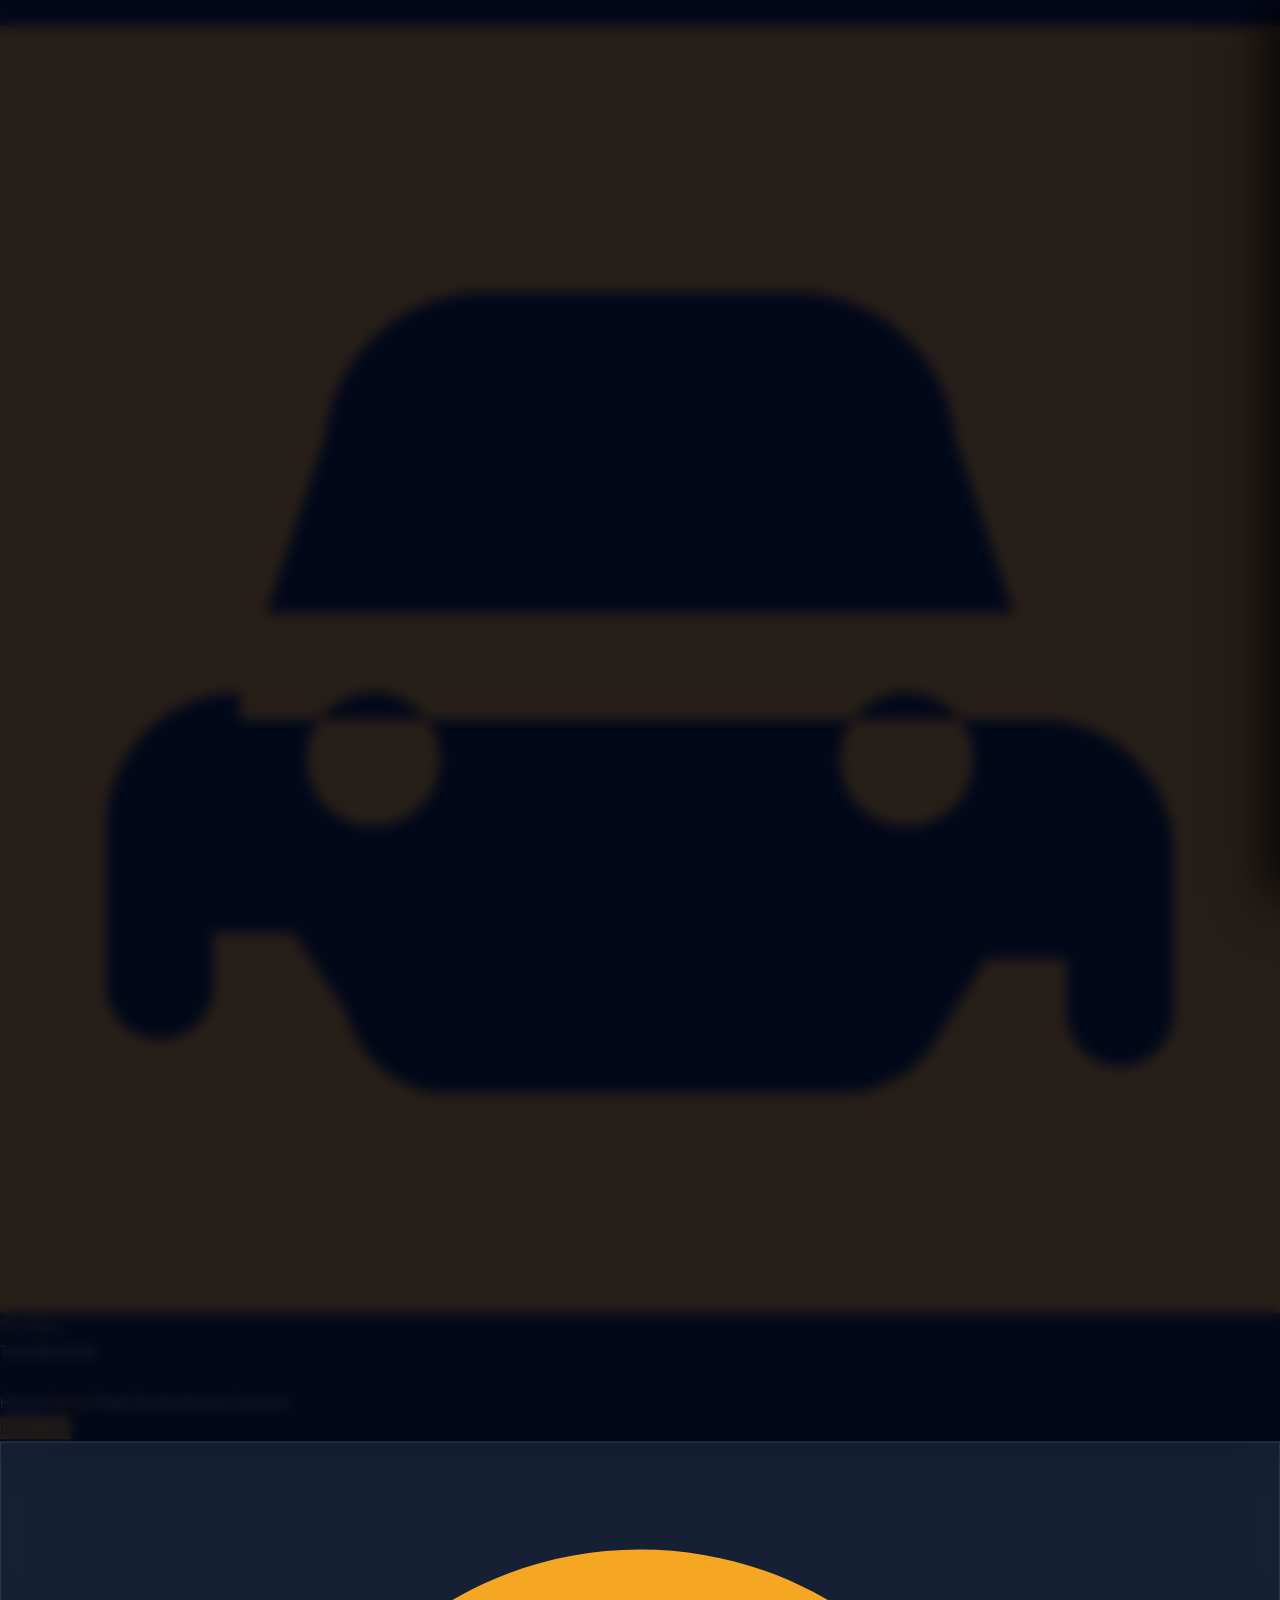
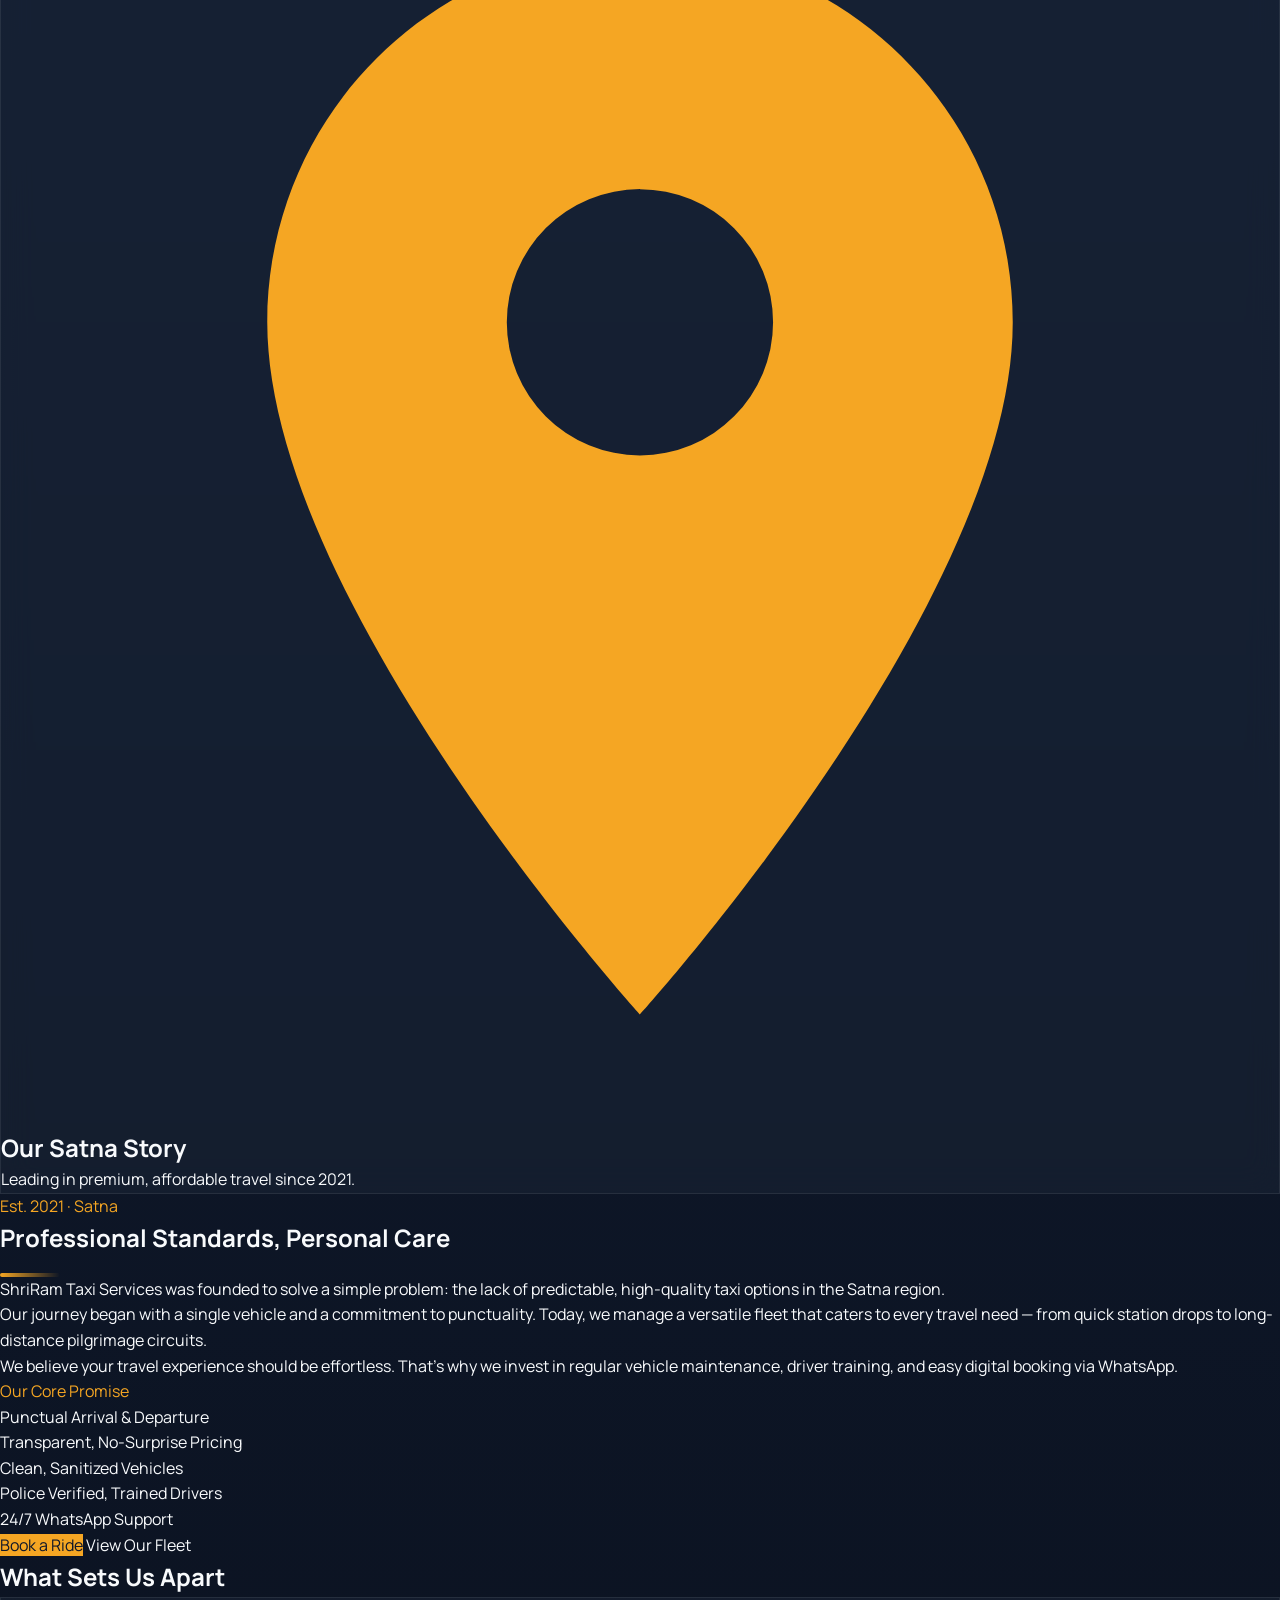
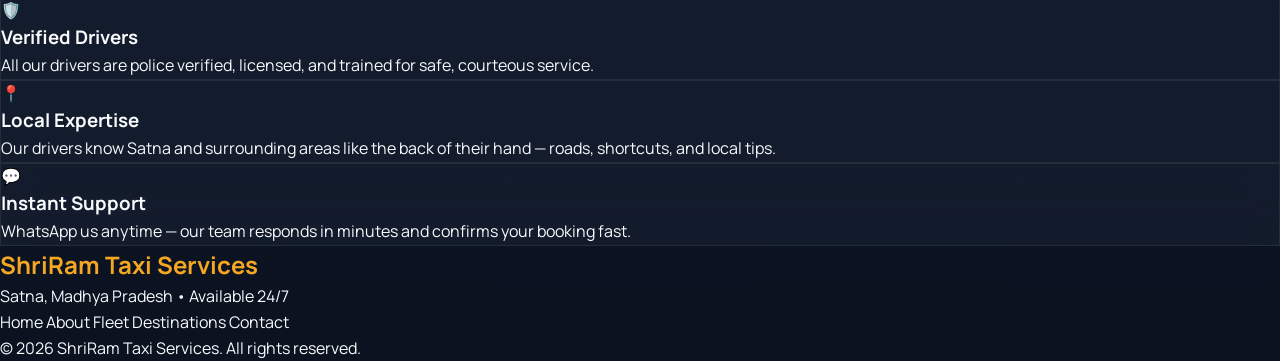
==== commit 461f6319: "Update website" ====
--- a/about.html
+++ b/about.html
@@ -3,8 +3,8 @@
 <head>
   <meta charset="UTF-8">
   <meta name="viewport" content="width=device-width, initial-scale=1.0">
-  <title>About Us | SiyaRam Taxi Services Satna</title>
-  <meta name="description" content="Learn more about SiyaRam Taxi Services, providing premium and reliable road travel in Satna, MP since 2021.">
+  <title>About Us | ShriRam Taxi Services Satna</title>
+  <meta name="description" content="Learn more about ShriRam Taxi Services, providing premium and reliable road travel in Satna, MP since 2021.">
 
   <link rel="preconnect" href="https://fonts.googleapis.com">
   <link rel="preconnect" href="https://fonts.gstatic.com" crossorigin>
@@ -35,7 +35,7 @@
           <svg class="h-5 w-5" viewBox="0 0 24 24" fill="currentColor"><path d="M5 11h14l-1.1-3.3A3 3 0 0 0 15.05 5H8.95A3 3 0 0 0 6.1 7.7L5 11Zm-.5 1.5A2.5 2.5 0 0 0 2 15v3a1 1 0 1 0 2 0v-1h1.5l1 1.5A2 2 0 0 0 8.17 20h7.66a2 2 0 0 0 1.66-.9l1-1.6H20v1a1 1 0 1 0 2 0v-3a2.5 2.5 0 0 0-2.5-2.5h-15ZM7 15a1.25 1.25 0 1 1 0-2.5A1.25 1.25 0 0 1 7 15Zm10 0a1.25 1.25 0 1 1 0-2.5A1.25 1.25 0 0 1 17 15Z"/></svg>
         </div>
         <div>
-          <p class="font-heading text-sm font-extrabold uppercase tracking-[0.24em] text-brand">SiyaRam</p>
+          <p class="font-heading text-sm font-extrabold uppercase tracking-[0.24em] text-brand">ShriRam</p>
           <p class="text-[10px] text-slate-300">Taxi Services</p>
         </div>
       </a>
@@ -60,7 +60,7 @@
     <div id="mobile-menu-backdrop" class="pointer-events-none fixed inset-0 z-40 bg-slate-950/60 opacity-0 transition-opacity duration-300"></div>
     <aside id="mobile-menu" class="glass fixed right-0 top-0 z-50 flex h-full w-4/5 max-w-xs flex-col translate-x-full border-l border-white/10 p-6 transition-transform duration-300 text-mist">
       <div class="mb-8 flex items-center justify-between">
-        <p class="font-heading text-lg font-extrabold text-brand">SiyaRam Taxi</p>
+        <p class="font-heading text-lg font-extrabold text-brand">ShriRam Taxi</p>
         <button id="menu-close" class="rounded-full border border-white/10 p-2 text-slate-200 hover:bg-white/10 transition">
           <svg class="h-5 w-5" viewBox="0 0 24 24" fill="none" stroke="currentColor" stroke-width="2"><path stroke-linecap="round" d="M6 6l12 12M18 6L6 18"/></svg>
         </button>
@@ -87,7 +87,7 @@
             <div class="rounded-xl sm:rounded-[2.5rem] overflow-hidden bg-slate-800/50 aspect-[4/3] relative">
               <img
                 src="https://images.unsplash.com/photo-1449965408869-eaa3f722e40d?auto=format&fit=crop&q=80&w=1200"
-                alt="SiyaRam Taxi driver on the road"
+                alt="ShriRam Taxi driver on the road"
                 class="absolute inset-0 h-full w-full object-cover"
                 onerror="this.style.display='none'"
               >
@@ -107,7 +107,7 @@
           <p class="text-brand font-bold uppercase tracking-[0.3em] text-xs mb-3">Est. 2021 · Satna</p>
           <h2 class="section-title font-heading text-2xl sm:text-4xl lg:text-5xl font-extrabold leading-tight text-mist">Professional Standards, Personal Care</h2>
           <div class="mt-5 sm:mt-8 space-y-4 text-slate-300 text-sm sm:text-base leading-relaxed">
-            <p>SiyaRam Taxi Services was founded to solve a simple problem: the lack of predictable, high-quality taxi options in the Satna region.</p>
+            <p>ShriRam Taxi Services was founded to solve a simple problem: the lack of predictable, high-quality taxi options in the Satna region.</p>
             <p>Our journey began with a single vehicle and a commitment to punctuality. Today, we manage a versatile fleet that caters to every travel need — from quick station drops to long-distance pilgrimage circuits.</p>
             <p>We believe your travel experience should be effortless. That's why we invest in regular vehicle maintenance, driver training, and easy digital booking via WhatsApp.</p>
           </div>
@@ -157,7 +157,7 @@
   </main>
 
   <footer class="border-t border-white/5 bg-slate-950/80 py-10 sm:py-16 text-center px-5">
-    <h2 class="font-heading text-xl sm:text-2xl font-extrabold text-brand mb-3">SiyaRam Taxi Services</h2>
+    <h2 class="font-heading text-xl sm:text-2xl font-extrabold text-brand mb-3">ShriRam Taxi Services</h2>
     <p class="text-slate-500 text-xs sm:text-sm mb-6">Satna, Madhya Pradesh &bull; Available 24/7</p>
     <div class="flex flex-wrap justify-center gap-5 sm:gap-8 text-sm mb-6">
       <a href="index.html" class="text-slate-400 hover:text-white transition">Home</a>
@@ -166,7 +166,7 @@
       <a href="destinations.html" class="text-slate-400 hover:text-white transition">Destinations</a>
       <a href="contact.html" class="text-slate-400 hover:text-white transition">Contact</a>
     </div>
-    <p class="text-slate-600 text-xs">&copy; 2026 SiyaRam Taxi Services. All rights reserved.</p>
+    <p class="text-slate-600 text-xs">&copy; 2026 ShriRam Taxi Services. All rights reserved.</p>
   </footer>
 
   <script src="https://unpkg.com/aos@2.3.4/dist/aos.js"></script>
--- a/style.css
+++ b/style.css
@@ -1,5 +1,5 @@
 /*============================================================
-  SiyaRam Taxi Services – Modern Premium Design System
+  ShriRam Taxi Services – Modern Premium Design System
   ✦ Glassmorphism · Gradients · Micro-animations
   ✦ Fully responsive: 1024 / 768 / 480 breakpoints
 ============================================================*/
@@ -155,17 +155,20 @@
   top: 0 !important;
   right: 0 !important;
   bottom: 0 !important;
-  z-index: 100 !important;
-  background: var(--ink) !important;
-  backdrop-filter: blur(20px);
-  box-shadow: -15px 0 50px rgba(0, 0, 0, 0.8);
+  z-index: 9999 !important;
+  background: linear-gradient(145deg, rgba(15, 23, 42, 0.98), rgba(30, 41, 59, 0.95)) !important;
+  backdrop-filter: blur(24px) !important;
+  -webkit-backdrop-filter: blur(24px) !important;
+  box-shadow: -15px 0 50px rgba(0, 0, 0, 0.8) !important;
   overflow-y: auto;
   display: flex;
   flex-direction: column;
-  width: 80%;
+  width: 85%;
   max-width: 20rem;
   transform: translateX(100%);
-  transition: transform 0.3s cubic-bezier(0.4, 0, 0.2, 1) !important;
+  transition: transform 0.35s cubic-bezier(0.16, 1, 0.3, 1) !important;
+  border-left: 1px solid rgba(255, 255, 255, 0.12) !important;
+  height: 100dvh !important;
 }
 
 #menu-toggle {
@@ -175,6 +178,11 @@
   border: none !important;
   align-items: center;
   justify-content: center;
+  transition: transform 0.2s ease, background-color 0.2s ease;
+}
+
+#menu-toggle:active {
+  transform: scale(0.92);
 }
 
 @media (min-width: 1024px) {
@@ -183,19 +191,12 @@
   }
 }
 
-#mobile-menu {
-  background: linear-gradient(145deg, rgba(30, 41, 59, 0.95), rgba(15, 23, 42, 0.98)) !important;
-  box-shadow: -10px 0 30px rgba(0, 0, 0, 0.5) !important;
-  border-left: 1px solid rgba(255, 255, 255, 0.1) !important;
-  height: 100dvh !important;
-}
-
 .mobile-link {
   transition: all 0.3s cubic-bezier(0.4, 0, 0.2, 1);
-  padding: 1rem 1.25rem;
+  padding: 0.875rem 1.25rem;
   margin-bottom: 0.5rem;
   border-radius: 0.75rem;
-  font-size: 1.125rem;
+  font-size: 1.05rem;
   font-weight: 700 !important;
   color: var(--mist) !important;
   display: flex !important;
@@ -203,7 +204,7 @@
   justify-content: space-between;
   text-decoration: none;
   background: rgba(255, 255, 255, 0.03);
-  border: 1px solid transparent;
+  border: 1px solid rgba(255, 255, 255, 0.05);
 }
 .mobile-link::after {
   content: '→';
@@ -213,14 +214,16 @@
   color: var(--brand);
 }
 .mobile-link:hover,
-.mobile-link:active {
-  background: rgba(245, 166, 35, 0.1) !important;
+.mobile-link:active,
+.mobile-link.active-nav-link {
+  background: rgba(245, 166, 35, 0.15) !important;
   color: var(--brand) !important;
-  border: 1px solid rgba(245, 166, 35, 0.2);
-  transform: translateX(5px);
+  border-color: rgba(245, 166, 35, 0.4) !important;
+  transform: translateX(4px);
 }
 .mobile-link:hover::after,
-.mobile-link:active::after {
+.mobile-link:active::after,
+.mobile-link.active-nav-link::after {
   opacity: 1;
   transform: translateX(0);
 }
@@ -230,9 +233,12 @@
 }
 
 #mobile-menu-backdrop {
-  background: rgba(2, 6, 23, 0.9) !important;
-  backdrop-filter: blur(4px);
-  z-index: 90 !important;
+  position: fixed !important;
+  inset: 0 !important;
+  background: rgba(2, 6, 23, 0.85) !important;
+  backdrop-filter: blur(6px);
+  -webkit-backdrop-filter: blur(6px);
+  z-index: 9998 !important;
 }
 
 /* ── Pulse Dot Animation ───────────────────────────────── */
@@ -369,10 +375,20 @@
   max-width: 100vw;
 }
 
+html.menu-open, body.menu-open {
+  overflow: hidden !important;
+  height: 100vh !important;
+  touch-action: none;
+}
+
+#mobile-menu {
+  touch-action: pan-y !important;
+  -webkit-overflow-scrolling: touch;
+}
+
 /* Ensure all top-level containers don't overflow */
-main, header, footer, section {
+main, footer, section {
   max-width: 100vw;
-  overflow-x: hidden;
 }
 
 /* Fix for Tailwind px-* classes that can cause overflow on small screens */
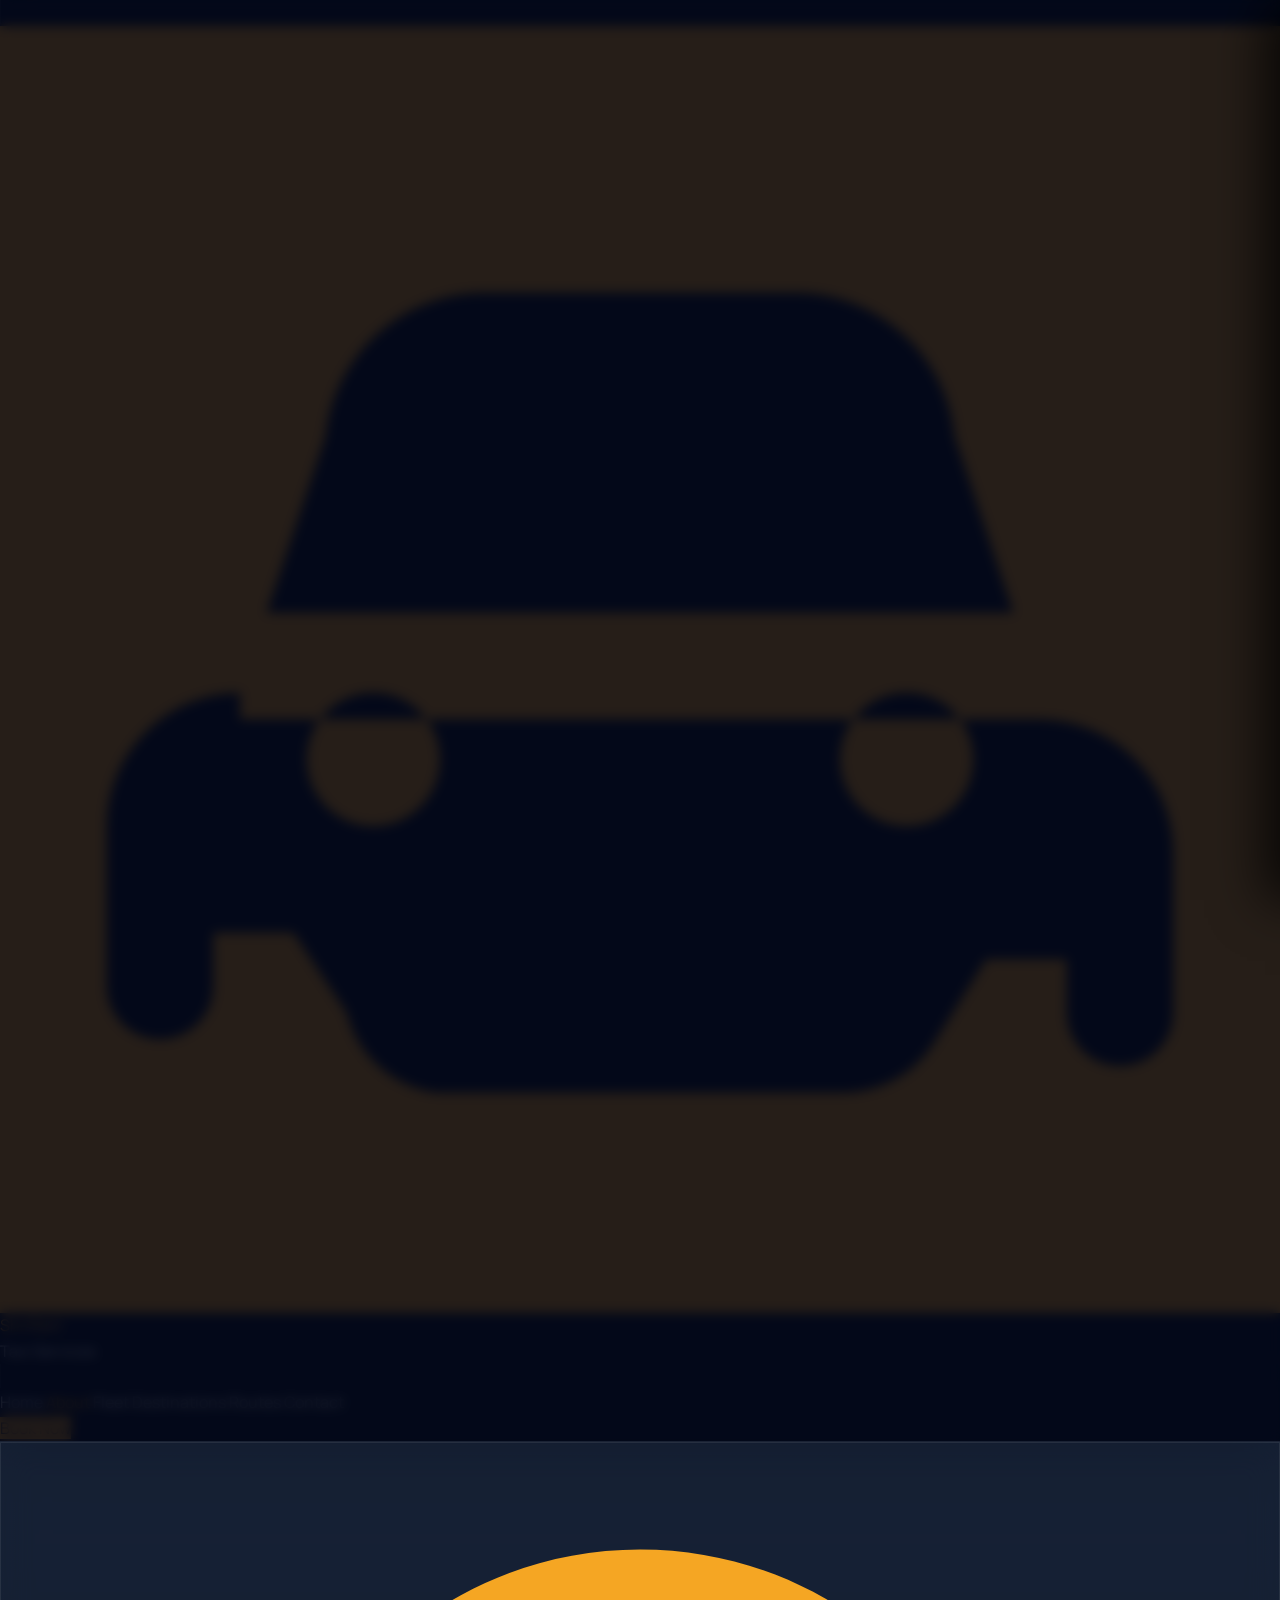
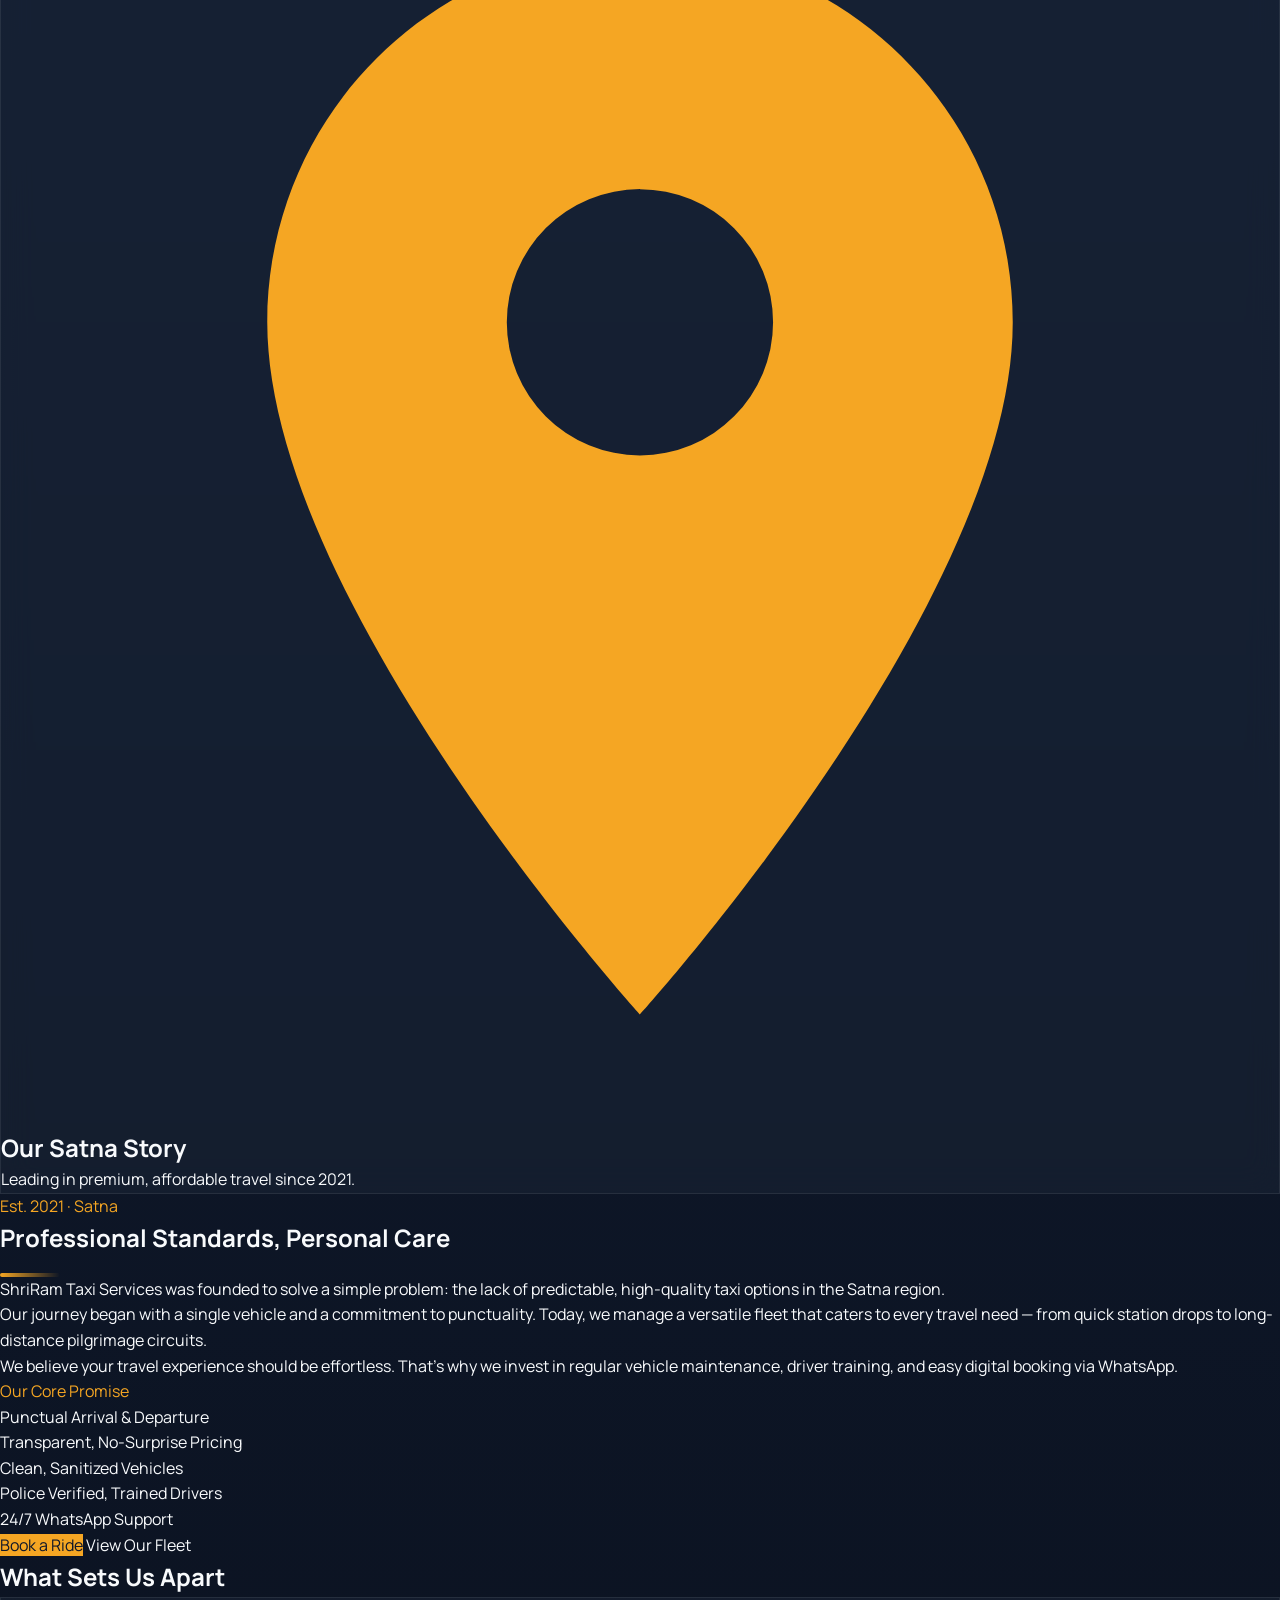
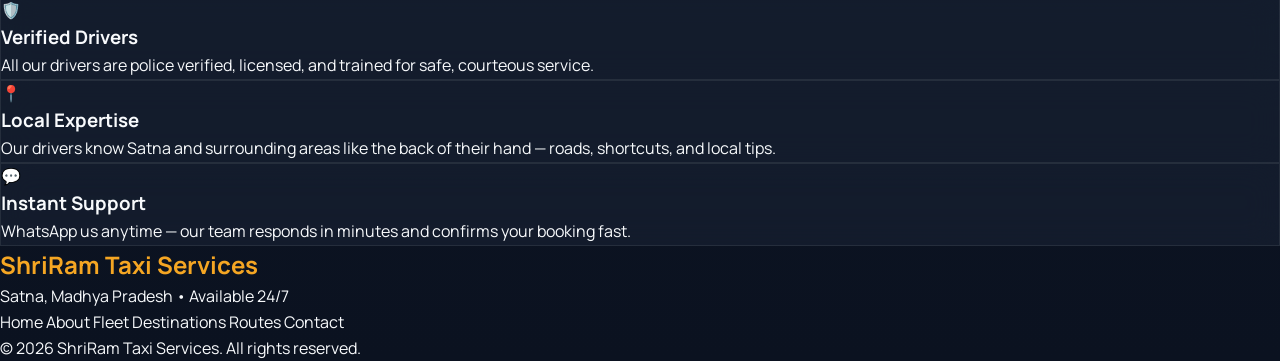
==== commit f86194ae: "Update website" ====
--- a/about.html
+++ b/about.html
@@ -45,6 +45,7 @@
         <a href="about.html" class="text-brand font-semibold">About</a>
         <a href="fleet.html" class="transition hover:text-brand">Fleet</a>
         <a href="destinations.html" class="transition hover:text-brand">Destinations</a>
+        <a href="routes.html" class="transition hover:text-brand">Routes</a>
         <a href="contact.html" class="transition hover:text-brand">Contact</a>
       </nav>
 
@@ -70,6 +71,7 @@
         <a class="mobile-link" href="about.html">About</a>
         <a class="mobile-link" href="fleet.html">Fleet</a>
         <a class="mobile-link" href="destinations.html">Destinations</a>
+        <a class="mobile-link" href="routes.html">Routes</a>
         <a class="mobile-link" href="contact.html">Contact</a>
       </div>
       <a href="contact.html" class="mt-6 block w-full rounded-full bg-brand py-4 text-center font-bold text-ink hover:bg-amber-400 transition">Book Your Ride</a>
@@ -88,7 +90,7 @@
               <img
                 src="https://images.unsplash.com/photo-1449965408869-eaa3f722e40d?auto=format&fit=crop&q=80&w=1200"
                 alt="ShriRam Taxi driver on the road"
-                class="absolute inset-0 h-full w-full object-cover"
+                class="absolute inset-0 h-full w-full object-contain object-center p-2"
                 onerror="this.style.display='none'"
               >
               <div class="absolute inset-0 bg-gradient-to-t from-slate-900/80 via-slate-900/30 to-transparent"></div>
@@ -164,6 +166,7 @@
       <a href="about.html" class="text-slate-400 hover:text-white transition">About</a>
       <a href="fleet.html" class="text-slate-400 hover:text-white transition">Fleet</a>
       <a href="destinations.html" class="text-slate-400 hover:text-white transition">Destinations</a>
+      <a href="routes.html" class="text-slate-400 hover:text-white transition">Routes</a>
       <a href="contact.html" class="text-slate-400 hover:text-white transition">Contact</a>
     </div>
     <p class="text-slate-600 text-xs">&copy; 2026 ShriRam Taxi Services. All rights reserved.</p>
--- a/style.css
+++ b/style.css
@@ -377,7 +377,6 @@
 
 html.menu-open, body.menu-open {
   overflow: hidden !important;
-  height: 100vh !important;
   touch-action: none;
 }
 
@@ -589,8 +588,6 @@
   .glass { transition: none !important; }
   .section-title { margin-top: 0.5rem !important; margin-bottom: 0.5rem !important; }
   .stats-card { padding: 1rem 0.5rem !important; }
-  .pt-24, .py-24, .py-20 { padding-top: 3rem !important; padding-bottom: 3rem !important; }
-  
   /* Fix navbar overlapping hero on mobile */
   #home {
     min-height: auto !important;
@@ -598,6 +595,6 @@
     padding-bottom: 4rem !important;
     align-items: flex-start !important;
   }
-  main { padding-top: 4rem; }
-}
-
+  main { padding-top: 6.5rem !important; }
+}
+
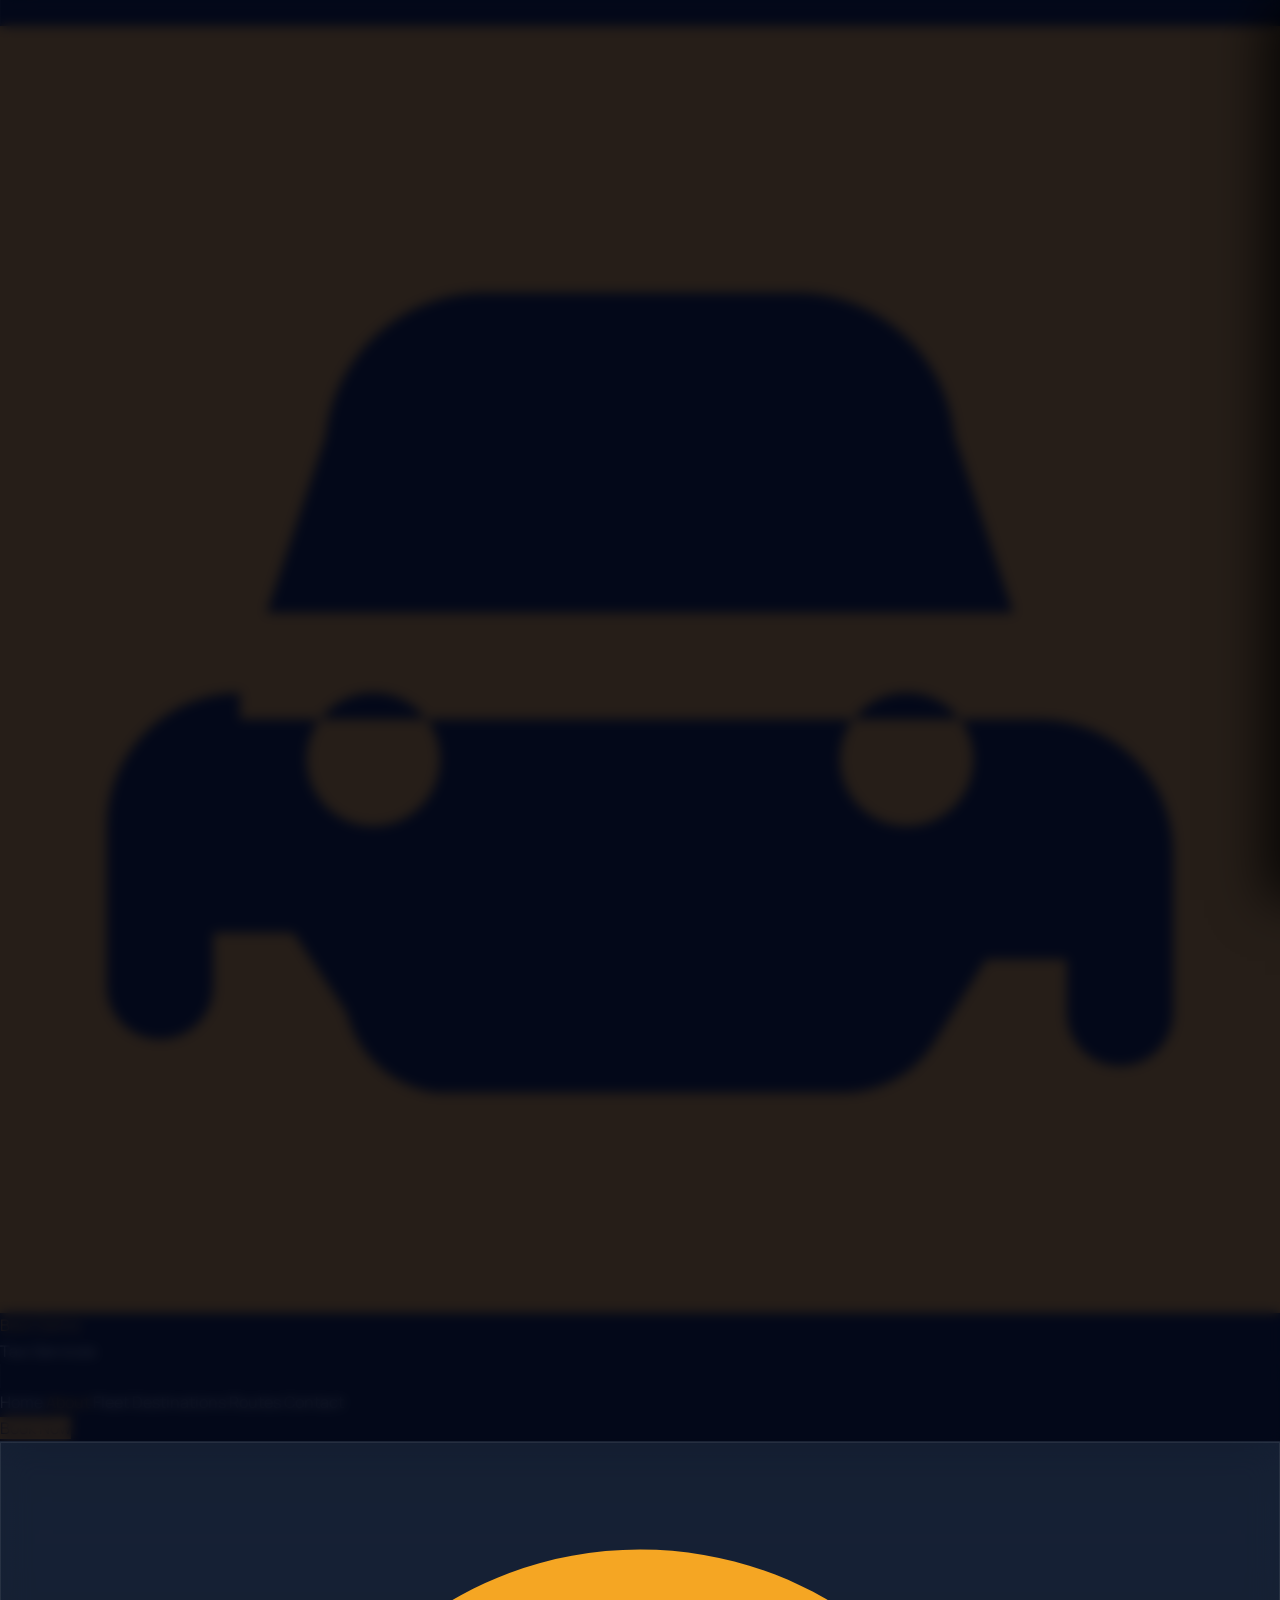
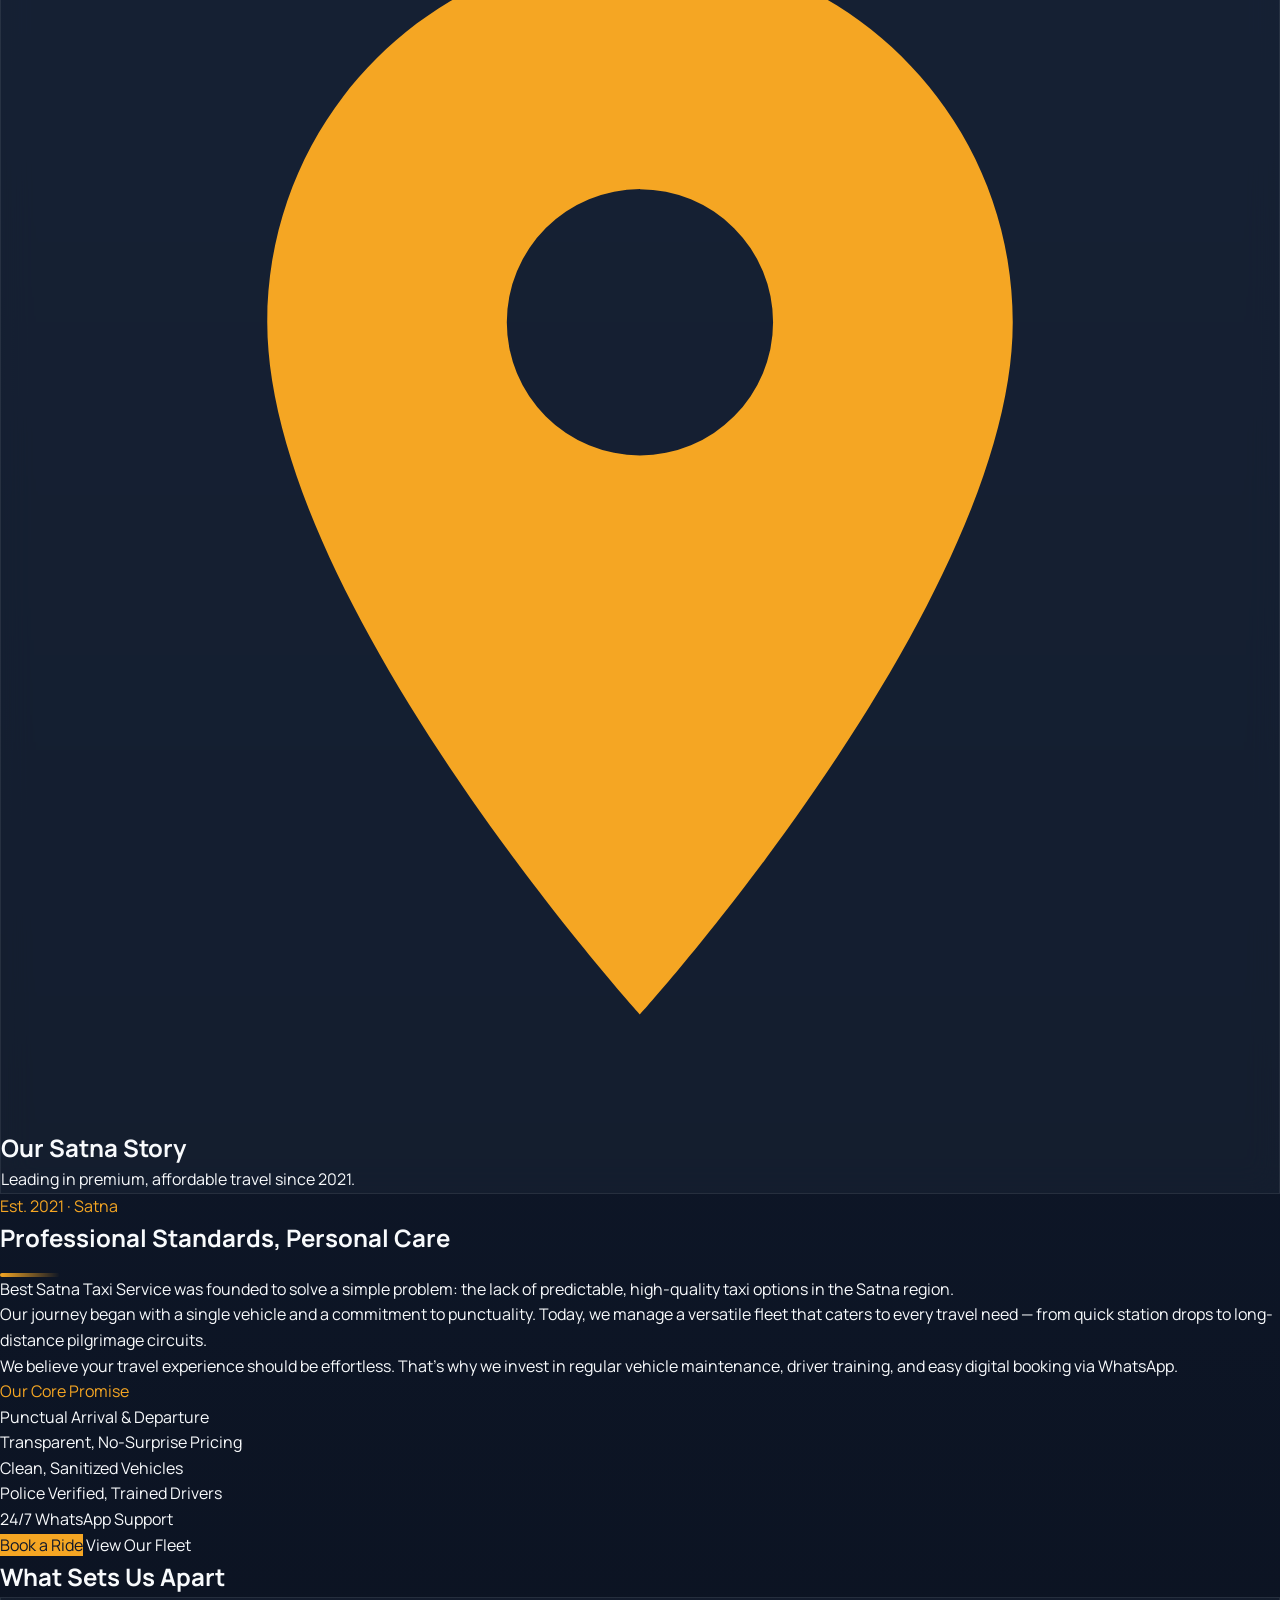
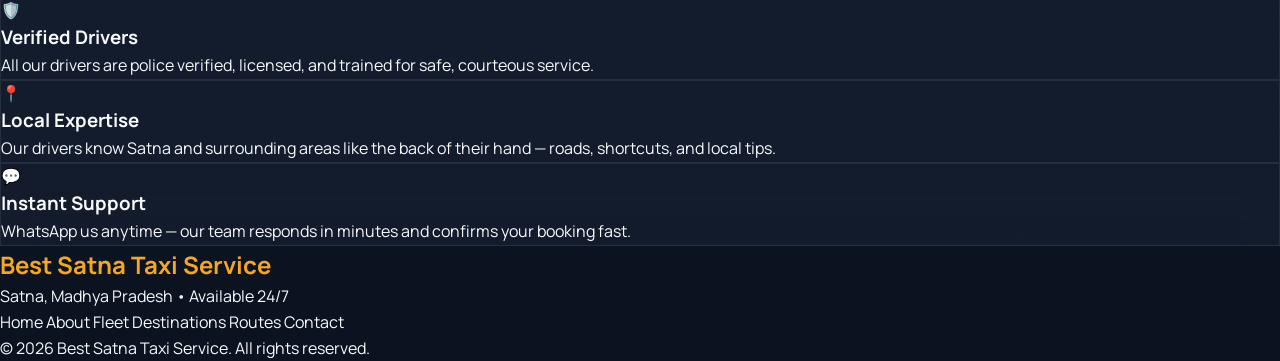
==== commit 87218876: "Update website" ====
--- a/about.html
+++ b/about.html
@@ -3,8 +3,8 @@
 <head>
   <meta charset="UTF-8">
   <meta name="viewport" content="width=device-width, initial-scale=1.0">
-  <title>About Us | ShriRam Taxi Services Satna</title>
-  <meta name="description" content="Learn more about ShriRam Taxi Services, providing premium and reliable road travel in Satna, MP since 2021.">
+  <title>About Us | Best Satna Taxi Service Satna</title>
+  <meta name="description" content="Learn more about Best Satna Taxi Service, providing premium and reliable road travel in Satna, MP since 2021.">
 
   <link rel="preconnect" href="https://fonts.googleapis.com">
   <link rel="preconnect" href="https://fonts.gstatic.com" crossorigin>
@@ -35,7 +35,7 @@
           <svg class="h-5 w-5" viewBox="0 0 24 24" fill="currentColor"><path d="M5 11h14l-1.1-3.3A3 3 0 0 0 15.05 5H8.95A3 3 0 0 0 6.1 7.7L5 11Zm-.5 1.5A2.5 2.5 0 0 0 2 15v3a1 1 0 1 0 2 0v-1h1.5l1 1.5A2 2 0 0 0 8.17 20h7.66a2 2 0 0 0 1.66-.9l1-1.6H20v1a1 1 0 1 0 2 0v-3a2.5 2.5 0 0 0-2.5-2.5h-15ZM7 15a1.25 1.25 0 1 1 0-2.5A1.25 1.25 0 0 1 7 15Zm10 0a1.25 1.25 0 1 1 0-2.5A1.25 1.25 0 0 1 17 15Z"/></svg>
         </div>
         <div>
-          <p class="font-heading text-sm font-extrabold uppercase tracking-[0.24em] text-brand">ShriRam</p>
+          <p class="font-heading text-sm font-extrabold uppercase tracking-[0.24em] text-brand">Best Satna</p>
           <p class="text-[10px] text-slate-300">Taxi Services</p>
         </div>
       </a>
@@ -50,7 +50,7 @@
       </nav>
 
       <div class="hidden lg:flex shrink-0">
-        <a href="https://api.whatsapp.com/send?phone=9174753164" target="_blank" rel="noreferrer" class="rounded-full bg-brand px-5 py-2.5 font-bold text-ink transition hover:scale-105 hover:bg-amber-400">Book Now</a>
+        <a href="https://api.whatsapp.com/send?phone=916263820850" target="_blank" rel="noreferrer" class="rounded-full bg-brand px-5 py-2.5 font-bold text-ink transition hover:scale-105 hover:bg-amber-400">Book Now</a>
       </div>
 
       <button id="menu-toggle" class="glass inline-flex h-11 w-11 items-center justify-center rounded-full text-mist lg:hidden" aria-label="Open menu">
@@ -61,7 +61,7 @@
     <div id="mobile-menu-backdrop" class="pointer-events-none fixed inset-0 z-40 bg-slate-950/60 opacity-0 transition-opacity duration-300"></div>
     <aside id="mobile-menu" class="glass fixed right-0 top-0 z-50 flex h-full w-4/5 max-w-xs flex-col translate-x-full border-l border-white/10 p-6 transition-transform duration-300 text-mist">
       <div class="mb-8 flex items-center justify-between">
-        <p class="font-heading text-lg font-extrabold text-brand">ShriRam Taxi</p>
+        <p class="font-heading text-lg font-extrabold text-brand">Best Satna Taxi</p>
         <button id="menu-close" class="rounded-full border border-white/10 p-2 text-slate-200 hover:bg-white/10 transition">
           <svg class="h-5 w-5" viewBox="0 0 24 24" fill="none" stroke="currentColor" stroke-width="2"><path stroke-linecap="round" d="M6 6l12 12M18 6L6 18"/></svg>
         </button>
@@ -89,7 +89,7 @@
             <div class="rounded-xl sm:rounded-[2.5rem] overflow-hidden bg-slate-800/50 aspect-[4/3] relative">
               <img
                 src="https://images.unsplash.com/photo-1449965408869-eaa3f722e40d?auto=format&fit=crop&q=80&w=1200"
-                alt="ShriRam Taxi driver on the road"
+                alt="Best Satna Taxi driver on the road"
                 class="absolute inset-0 h-full w-full object-contain object-center p-2"
                 onerror="this.style.display='none'"
               >
@@ -109,7 +109,7 @@
           <p class="text-brand font-bold uppercase tracking-[0.3em] text-xs mb-3">Est. 2021 · Satna</p>
           <h2 class="section-title font-heading text-2xl sm:text-4xl lg:text-5xl font-extrabold leading-tight text-mist">Professional Standards, Personal Care</h2>
           <div class="mt-5 sm:mt-8 space-y-4 text-slate-300 text-sm sm:text-base leading-relaxed">
-            <p>ShriRam Taxi Services was founded to solve a simple problem: the lack of predictable, high-quality taxi options in the Satna region.</p>
+            <p>Best Satna Taxi Service was founded to solve a simple problem: the lack of predictable, high-quality taxi options in the Satna region.</p>
             <p>Our journey began with a single vehicle and a commitment to punctuality. Today, we manage a versatile fleet that caters to every travel need — from quick station drops to long-distance pilgrimage circuits.</p>
             <p>We believe your travel experience should be effortless. That's why we invest in regular vehicle maintenance, driver training, and easy digital booking via WhatsApp.</p>
           </div>
@@ -159,7 +159,7 @@
   </main>
 
   <footer class="border-t border-white/5 bg-slate-950/80 py-10 sm:py-16 text-center px-5">
-    <h2 class="font-heading text-xl sm:text-2xl font-extrabold text-brand mb-3">ShriRam Taxi Services</h2>
+    <h2 class="font-heading text-xl sm:text-2xl font-extrabold text-brand mb-3">Best Satna Taxi Service</h2>
     <p class="text-slate-500 text-xs sm:text-sm mb-6">Satna, Madhya Pradesh &bull; Available 24/7</p>
     <div class="flex flex-wrap justify-center gap-5 sm:gap-8 text-sm mb-6">
       <a href="index.html" class="text-slate-400 hover:text-white transition">Home</a>
@@ -169,7 +169,7 @@
       <a href="routes.html" class="text-slate-400 hover:text-white transition">Routes</a>
       <a href="contact.html" class="text-slate-400 hover:text-white transition">Contact</a>
     </div>
-    <p class="text-slate-600 text-xs">&copy; 2026 ShriRam Taxi Services. All rights reserved.</p>
+    <p class="text-slate-600 text-xs">&copy; 2026 Best Satna Taxi Service. All rights reserved.</p>
   </footer>
 
   <script src="https://unpkg.com/aos@2.3.4/dist/aos.js"></script>
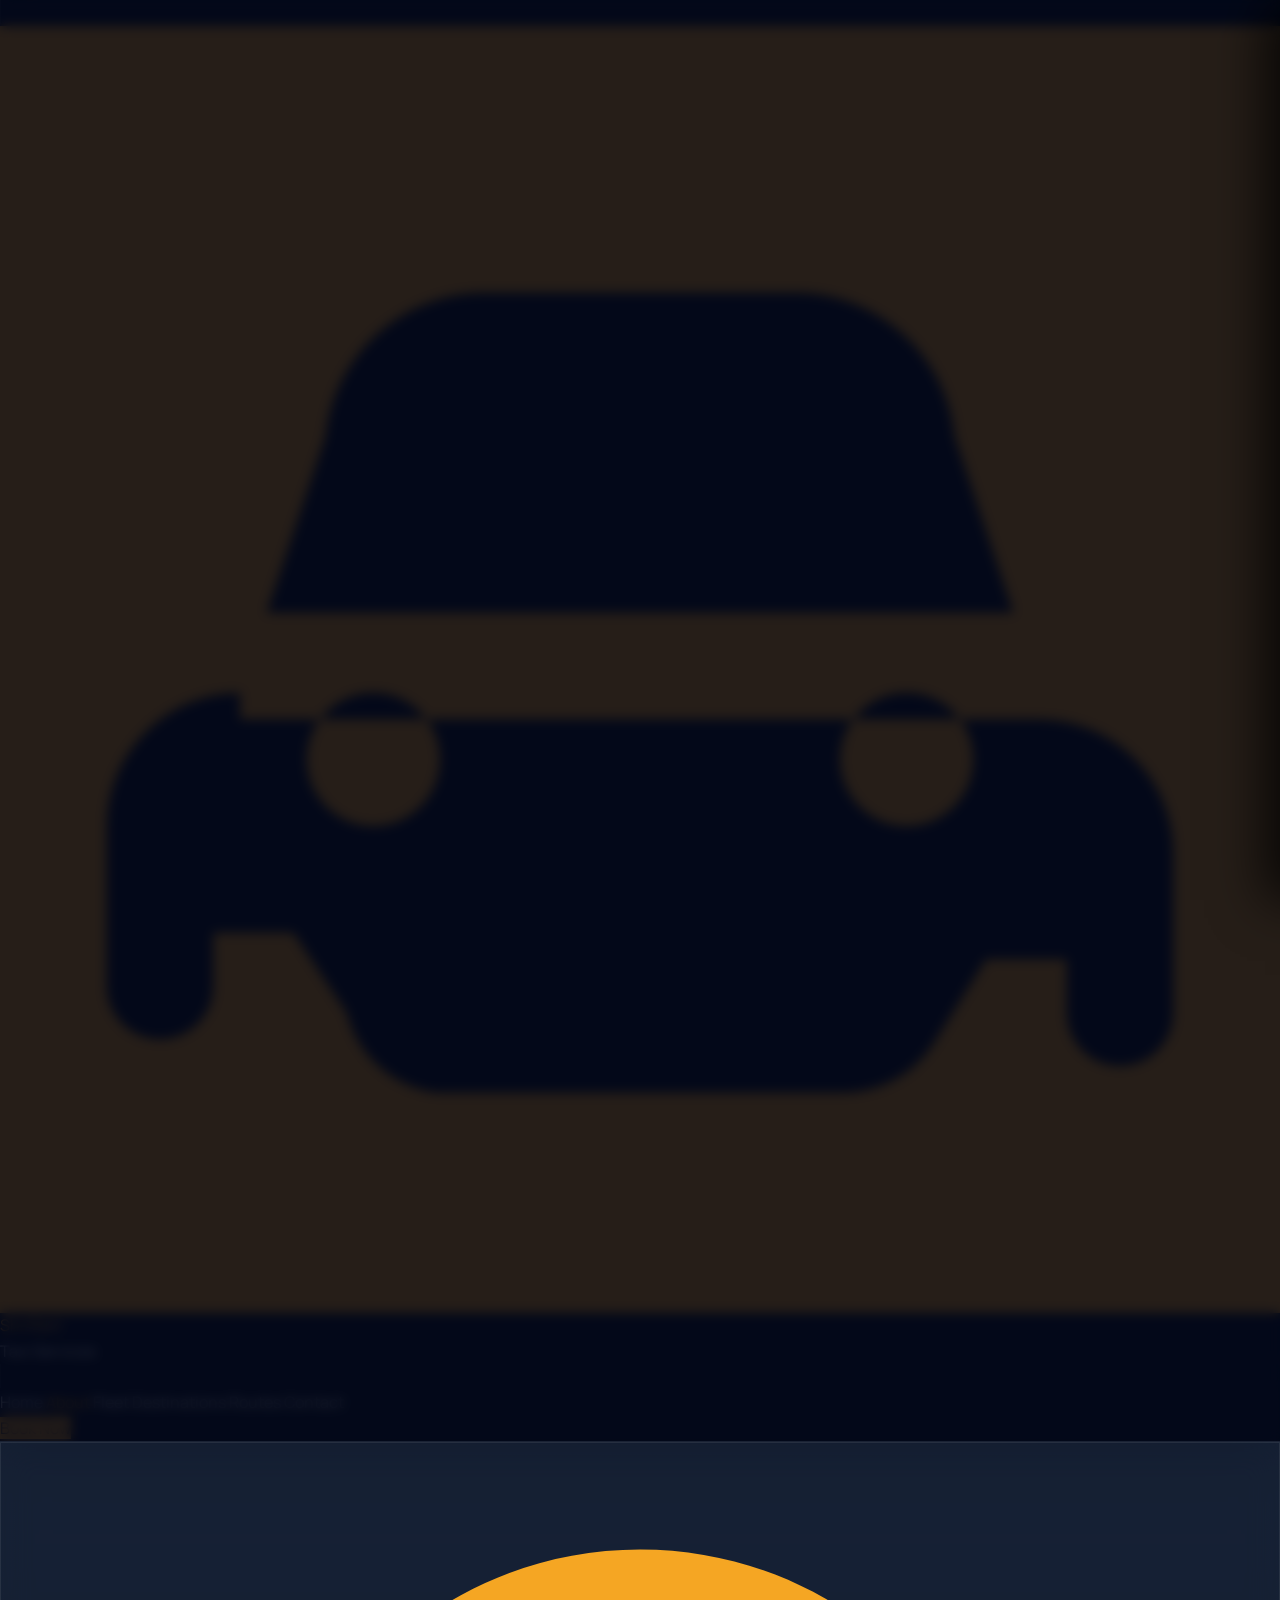
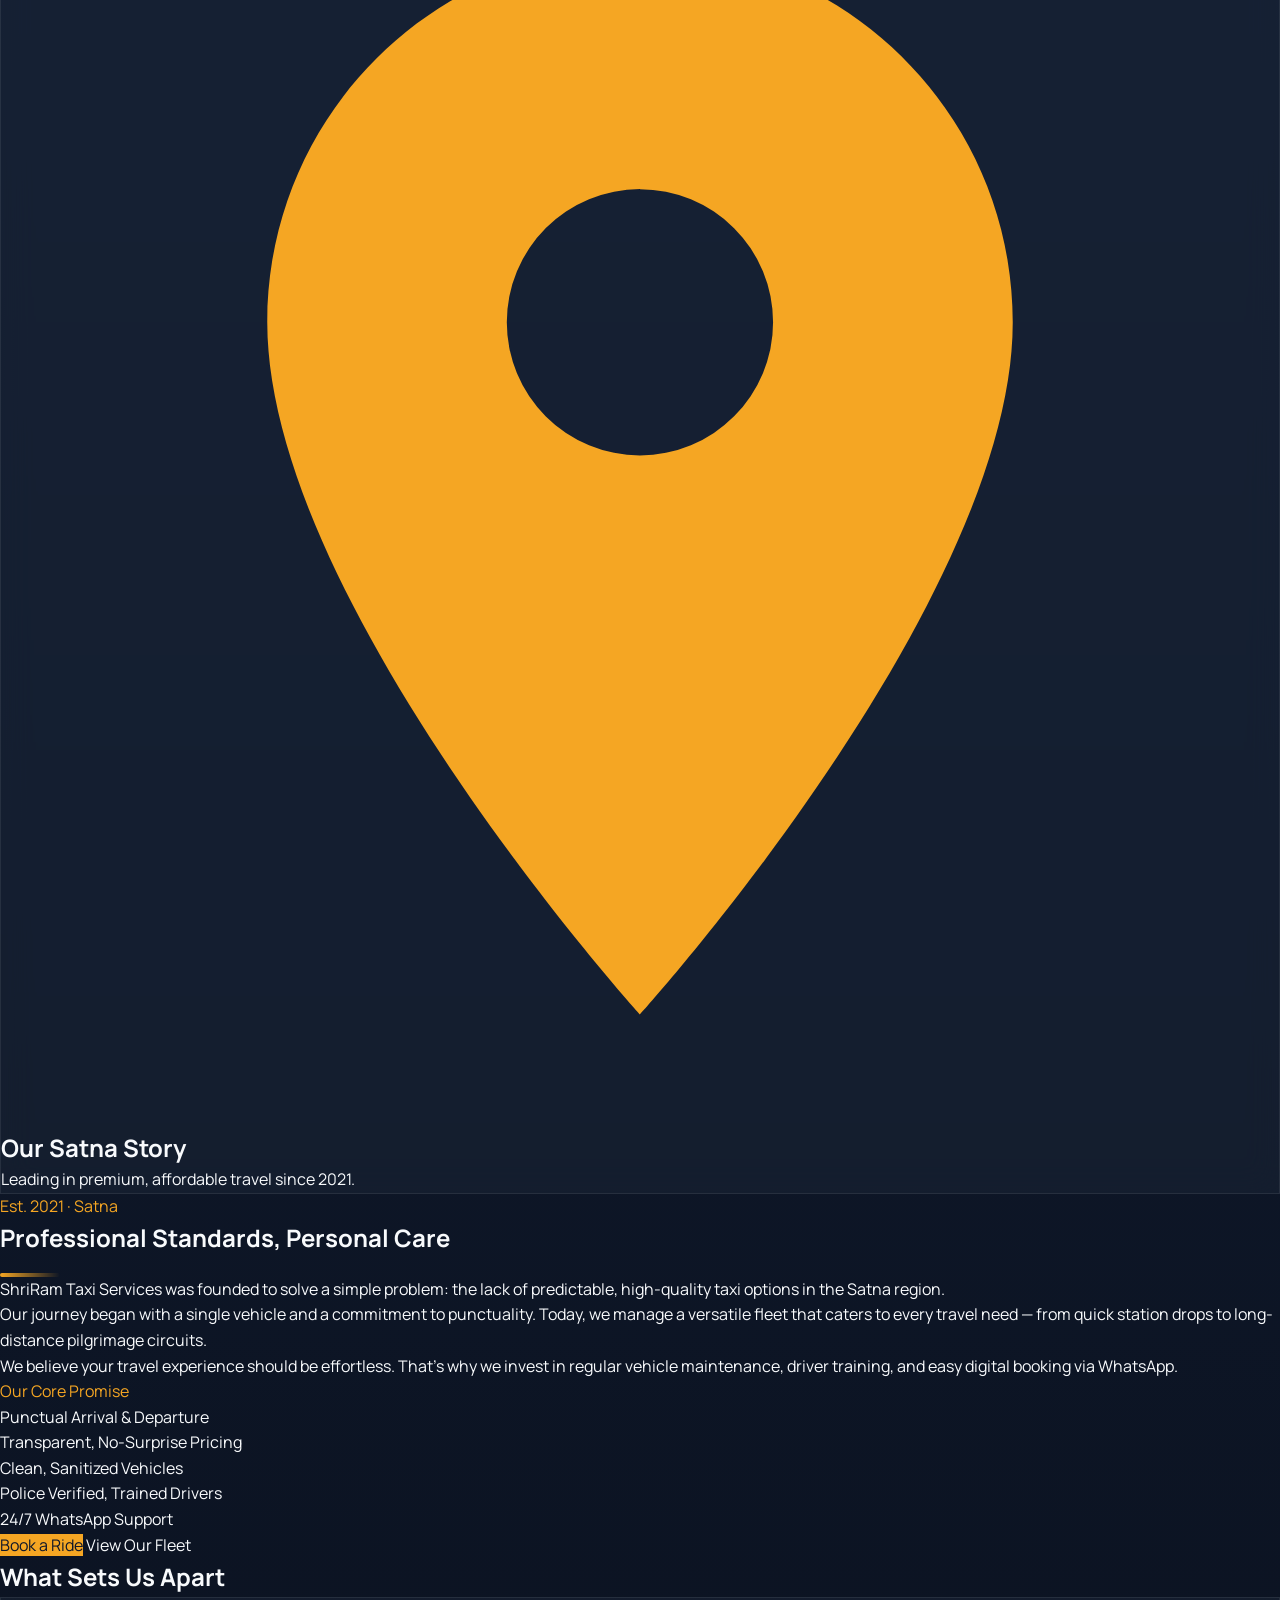
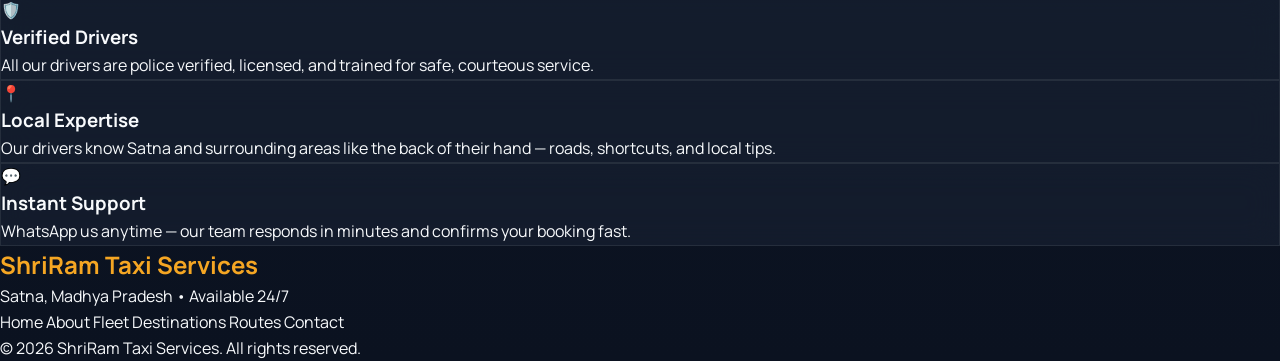
==== commit cda89001: "Update website" ====
--- a/about.html
+++ b/about.html
@@ -3,8 +3,8 @@
 <head>
   <meta charset="UTF-8">
   <meta name="viewport" content="width=device-width, initial-scale=1.0">
-  <title>About Us | Best Satna Taxi Service Satna</title>
-  <meta name="description" content="Learn more about Best Satna Taxi Service, providing premium and reliable road travel in Satna, MP since 2021.">
+  <title>About Us | ShriRam Taxi Services Satna</title>
+  <meta name="description" content="Learn more about ShriRam Taxi Services, providing premium and reliable road travel in Satna, MP since 2021.">
 
   <link rel="preconnect" href="https://fonts.googleapis.com">
   <link rel="preconnect" href="https://fonts.gstatic.com" crossorigin>
@@ -35,7 +35,7 @@
           <svg class="h-5 w-5" viewBox="0 0 24 24" fill="currentColor"><path d="M5 11h14l-1.1-3.3A3 3 0 0 0 15.05 5H8.95A3 3 0 0 0 6.1 7.7L5 11Zm-.5 1.5A2.5 2.5 0 0 0 2 15v3a1 1 0 1 0 2 0v-1h1.5l1 1.5A2 2 0 0 0 8.17 20h7.66a2 2 0 0 0 1.66-.9l1-1.6H20v1a1 1 0 1 0 2 0v-3a2.5 2.5 0 0 0-2.5-2.5h-15ZM7 15a1.25 1.25 0 1 1 0-2.5A1.25 1.25 0 0 1 7 15Zm10 0a1.25 1.25 0 1 1 0-2.5A1.25 1.25 0 0 1 17 15Z"/></svg>
         </div>
         <div>
-          <p class="font-heading text-sm font-extrabold uppercase tracking-[0.24em] text-brand">Best Satna</p>
+          <p class="font-heading text-sm font-extrabold uppercase tracking-[0.24em] text-brand">ShriRam</p>
           <p class="text-[10px] text-slate-300">Taxi Services</p>
         </div>
       </a>
@@ -50,7 +50,7 @@
       </nav>
 
       <div class="hidden lg:flex shrink-0">
-        <a href="https://api.whatsapp.com/send?phone=916263820850" target="_blank" rel="noreferrer" class="rounded-full bg-brand px-5 py-2.5 font-bold text-ink transition hover:scale-105 hover:bg-amber-400">Book Now</a>
+        <a href="https://api.whatsapp.com/send?phone=9174753164" target="_blank" rel="noreferrer" class="rounded-full bg-brand px-5 py-2.5 font-bold text-ink transition hover:scale-105 hover:bg-amber-400">Book Now</a>
       </div>
 
       <button id="menu-toggle" class="glass inline-flex h-11 w-11 items-center justify-center rounded-full text-mist lg:hidden" aria-label="Open menu">
@@ -61,7 +61,7 @@
     <div id="mobile-menu-backdrop" class="pointer-events-none fixed inset-0 z-40 bg-slate-950/60 opacity-0 transition-opacity duration-300"></div>
     <aside id="mobile-menu" class="glass fixed right-0 top-0 z-50 flex h-full w-4/5 max-w-xs flex-col translate-x-full border-l border-white/10 p-6 transition-transform duration-300 text-mist">
       <div class="mb-8 flex items-center justify-between">
-        <p class="font-heading text-lg font-extrabold text-brand">Best Satna Taxi</p>
+        <p class="font-heading text-lg font-extrabold text-brand">ShriRam Taxi</p>
         <button id="menu-close" class="rounded-full border border-white/10 p-2 text-slate-200 hover:bg-white/10 transition">
           <svg class="h-5 w-5" viewBox="0 0 24 24" fill="none" stroke="currentColor" stroke-width="2"><path stroke-linecap="round" d="M6 6l12 12M18 6L6 18"/></svg>
         </button>
@@ -89,7 +89,7 @@
             <div class="rounded-xl sm:rounded-[2.5rem] overflow-hidden bg-slate-800/50 aspect-[4/3] relative">
               <img
                 src="https://images.unsplash.com/photo-1449965408869-eaa3f722e40d?auto=format&fit=crop&q=80&w=1200"
-                alt="Best Satna Taxi driver on the road"
+                alt="ShriRam Taxi driver on the road"
                 class="absolute inset-0 h-full w-full object-contain object-center p-2"
                 onerror="this.style.display='none'"
               >
@@ -109,7 +109,7 @@
           <p class="text-brand font-bold uppercase tracking-[0.3em] text-xs mb-3">Est. 2021 · Satna</p>
           <h2 class="section-title font-heading text-2xl sm:text-4xl lg:text-5xl font-extrabold leading-tight text-mist">Professional Standards, Personal Care</h2>
           <div class="mt-5 sm:mt-8 space-y-4 text-slate-300 text-sm sm:text-base leading-relaxed">
-            <p>Best Satna Taxi Service was founded to solve a simple problem: the lack of predictable, high-quality taxi options in the Satna region.</p>
+            <p>ShriRam Taxi Services was founded to solve a simple problem: the lack of predictable, high-quality taxi options in the Satna region.</p>
             <p>Our journey began with a single vehicle and a commitment to punctuality. Today, we manage a versatile fleet that caters to every travel need — from quick station drops to long-distance pilgrimage circuits.</p>
             <p>We believe your travel experience should be effortless. That's why we invest in regular vehicle maintenance, driver training, and easy digital booking via WhatsApp.</p>
           </div>
@@ -159,7 +159,7 @@
   </main>
 
   <footer class="border-t border-white/5 bg-slate-950/80 py-10 sm:py-16 text-center px-5">
-    <h2 class="font-heading text-xl sm:text-2xl font-extrabold text-brand mb-3">Best Satna Taxi Service</h2>
+    <h2 class="font-heading text-xl sm:text-2xl font-extrabold text-brand mb-3">ShriRam Taxi Services</h2>
     <p class="text-slate-500 text-xs sm:text-sm mb-6">Satna, Madhya Pradesh &bull; Available 24/7</p>
     <div class="flex flex-wrap justify-center gap-5 sm:gap-8 text-sm mb-6">
       <a href="index.html" class="text-slate-400 hover:text-white transition">Home</a>
@@ -169,7 +169,7 @@
       <a href="routes.html" class="text-slate-400 hover:text-white transition">Routes</a>
       <a href="contact.html" class="text-slate-400 hover:text-white transition">Contact</a>
     </div>
-    <p class="text-slate-600 text-xs">&copy; 2026 Best Satna Taxi Service. All rights reserved.</p>
+    <p class="text-slate-600 text-xs">&copy; 2026 ShriRam Taxi Services. All rights reserved.</p>
   </footer>
 
   <script src="https://unpkg.com/aos@2.3.4/dist/aos.js"></script>
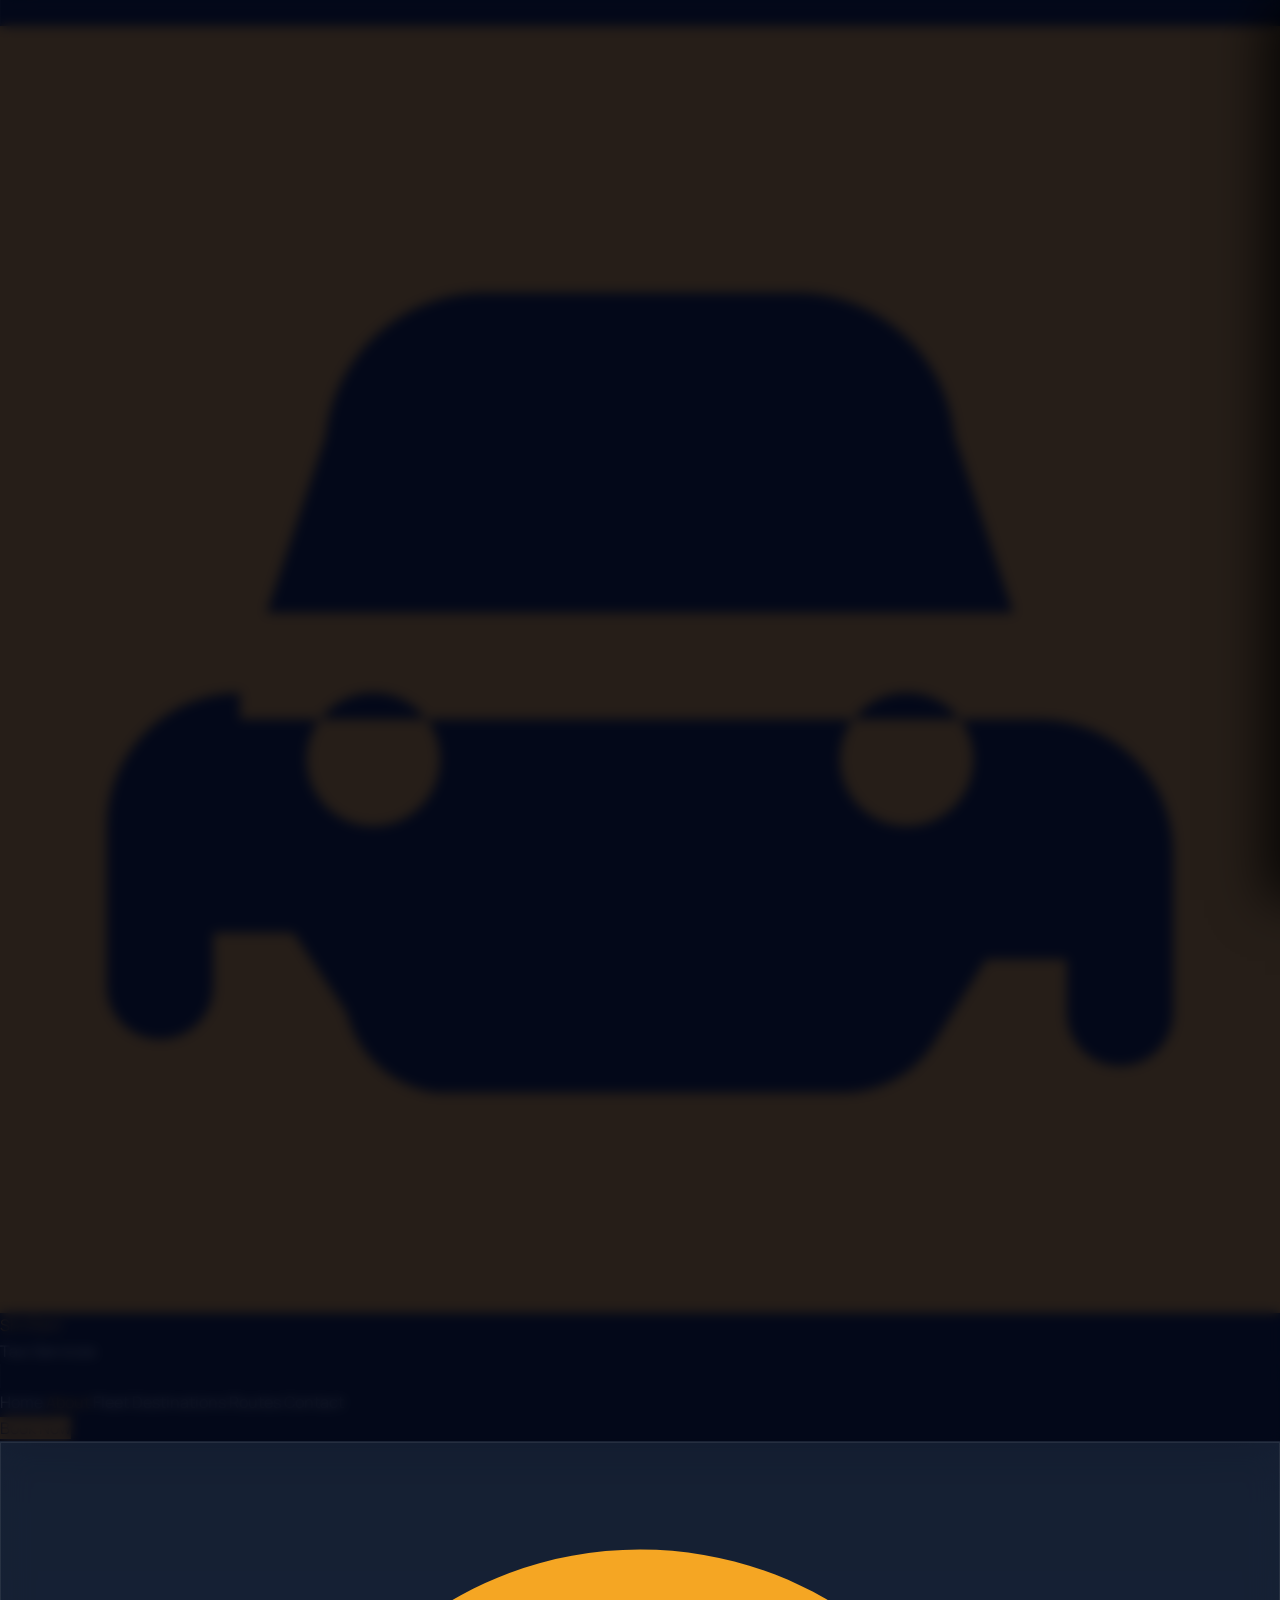
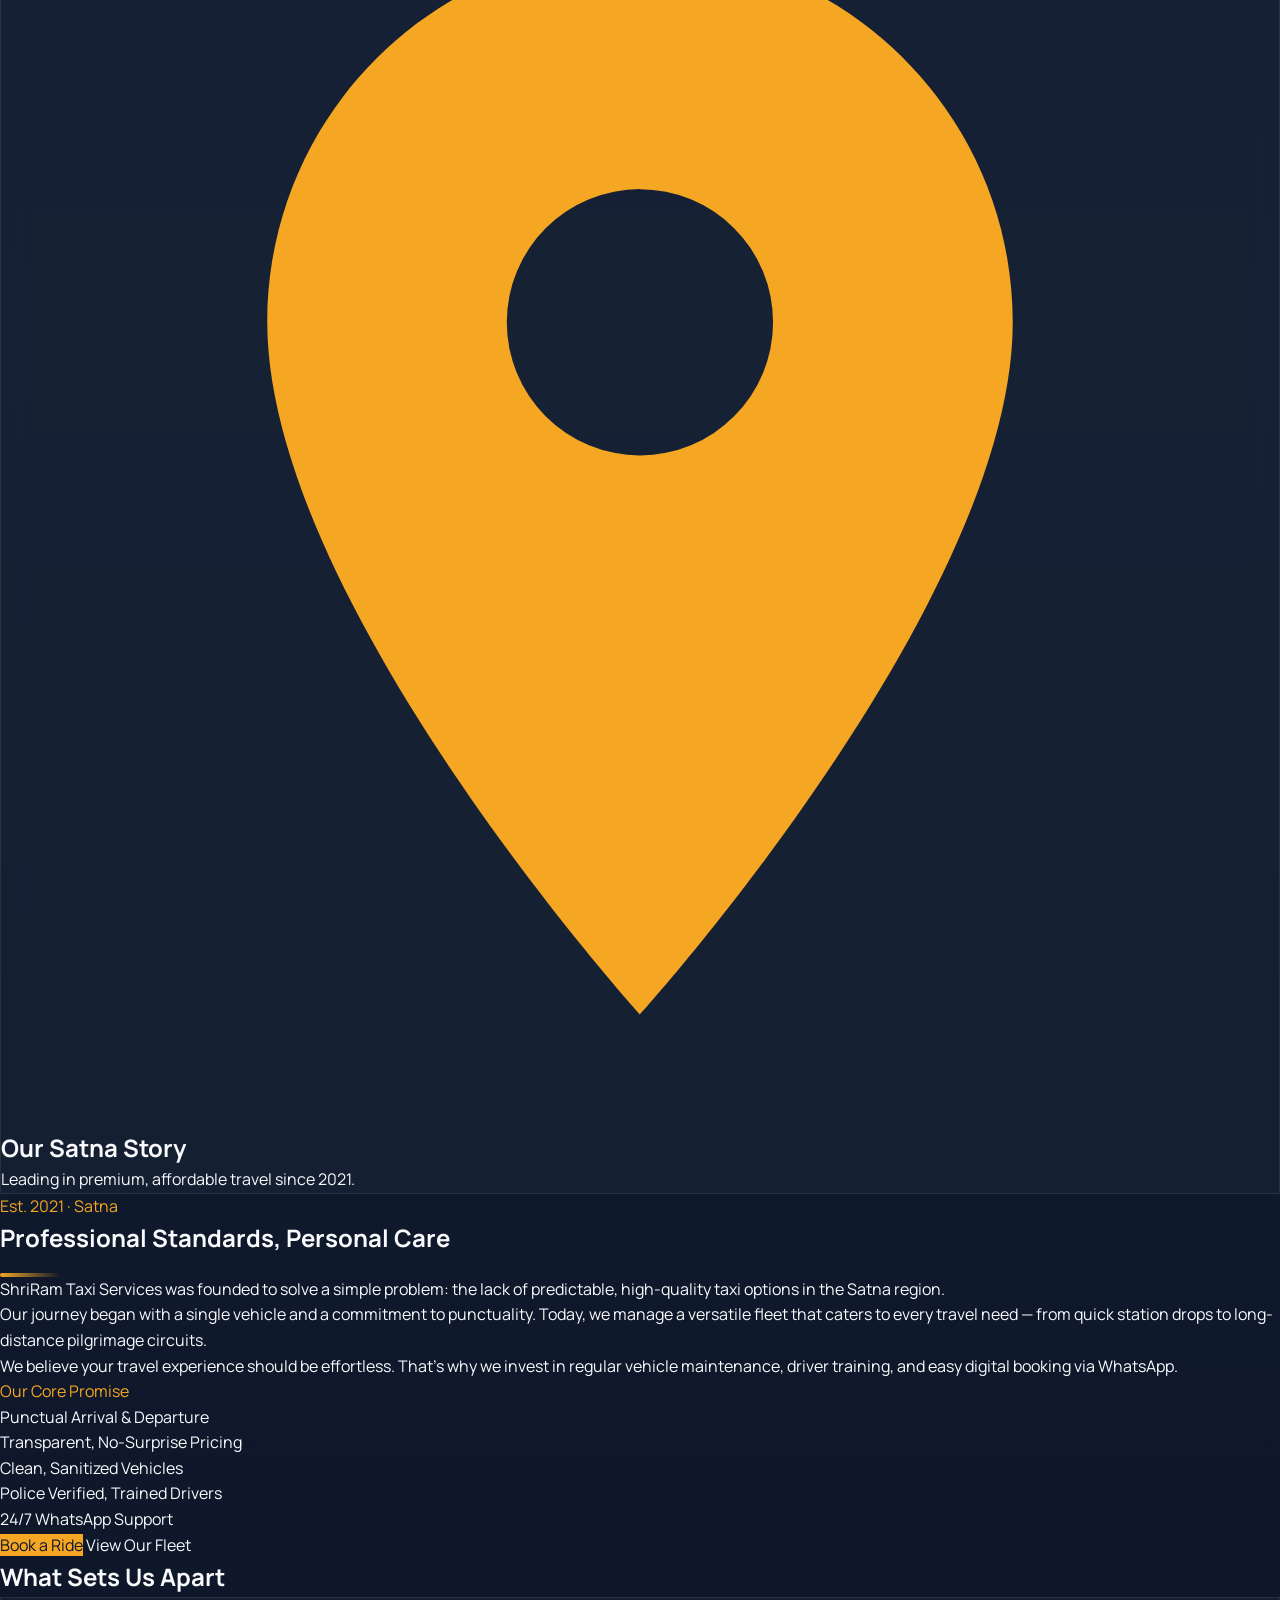
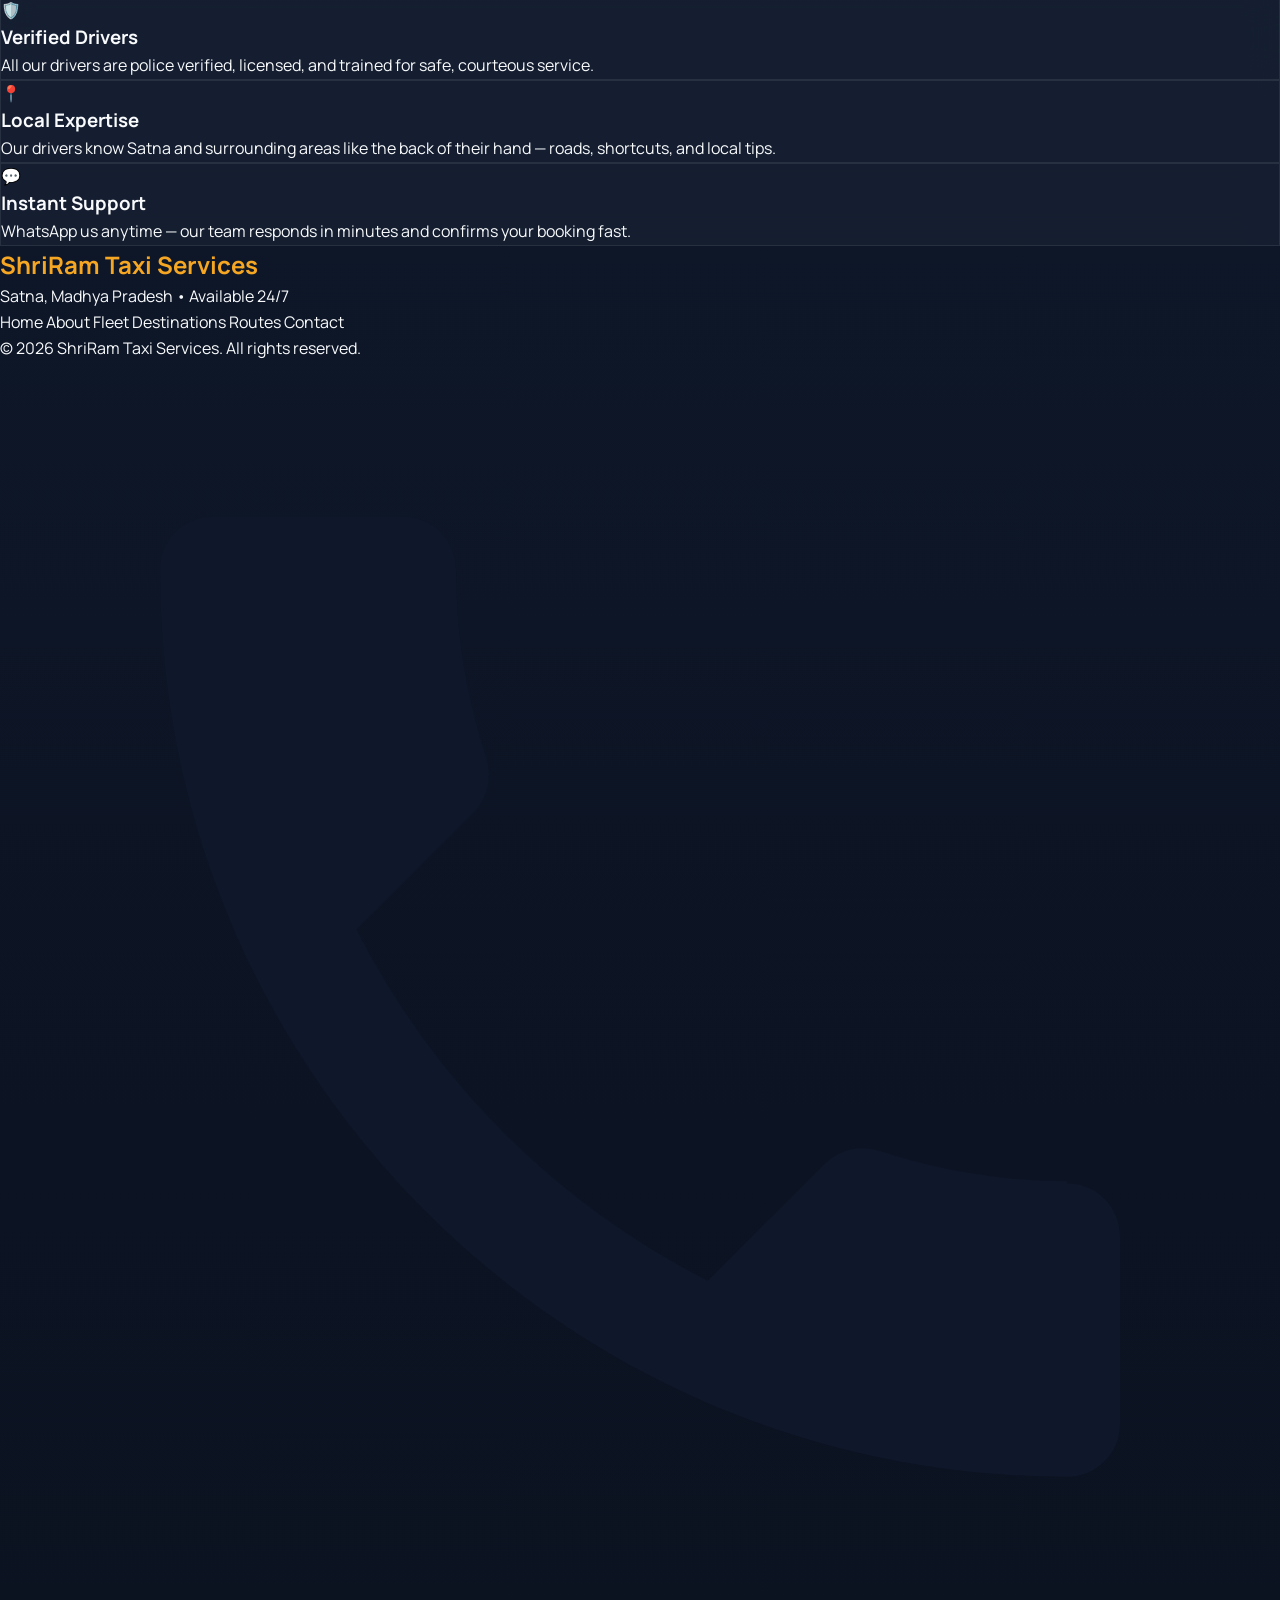
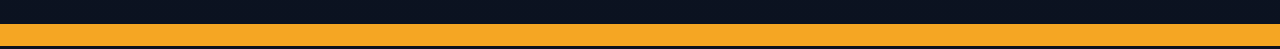
==== commit 2e594b29: "Update website" ====
--- a/about.html
+++ b/about.html
@@ -173,6 +173,13 @@
   </footer>
 
   <script src="https://unpkg.com/aos@2.3.4/dist/aos.js"></script>
+  <!-- ═══ FLOATING CALL BUTTON ═══ -->
+  <a href="tel:+919174753164" class="fixed bottom-6 right-6 z-50 flex h-14 w-14 items-center justify-center rounded-full bg-brand text-ink shadow-lg shadow-brand/40 transition-all duration-300 hover:scale-110 active:scale-95 hover:bg-amber-400 group" aria-label="Call ShriRam Taxi Services">
+    <span class="absolute inset-0 rounded-full bg-brand opacity-40 animate-ping"></span>
+    <svg class="h-6 w-6 relative z-10 transition-transform group-hover:rotate-12" viewBox="0 0 24 24" fill="currentColor">
+      <path d="M20.01 15.38c-1.23 0-2.42-.2-3.53-.57a1 1 0 0 0-1.01.24l-2.2 2.2a15.045 15.045 0 0 1-6.59-6.59l2.2-2.2a1 1 0 0 0 .24-1.01 11.48 11.48 0 0 1-.57-3.53c0-.56-.44-1-1-1H4c-.56 0-1 .44-1 1 0 9.39 7.61 17 17 17 .56 0 1-.44 1-1v-3.5c0-.56-.44-1-1-1z"/>
+    </svg>
+  </a>
   <script src="script.js"></script>
 </body>
 </html>
